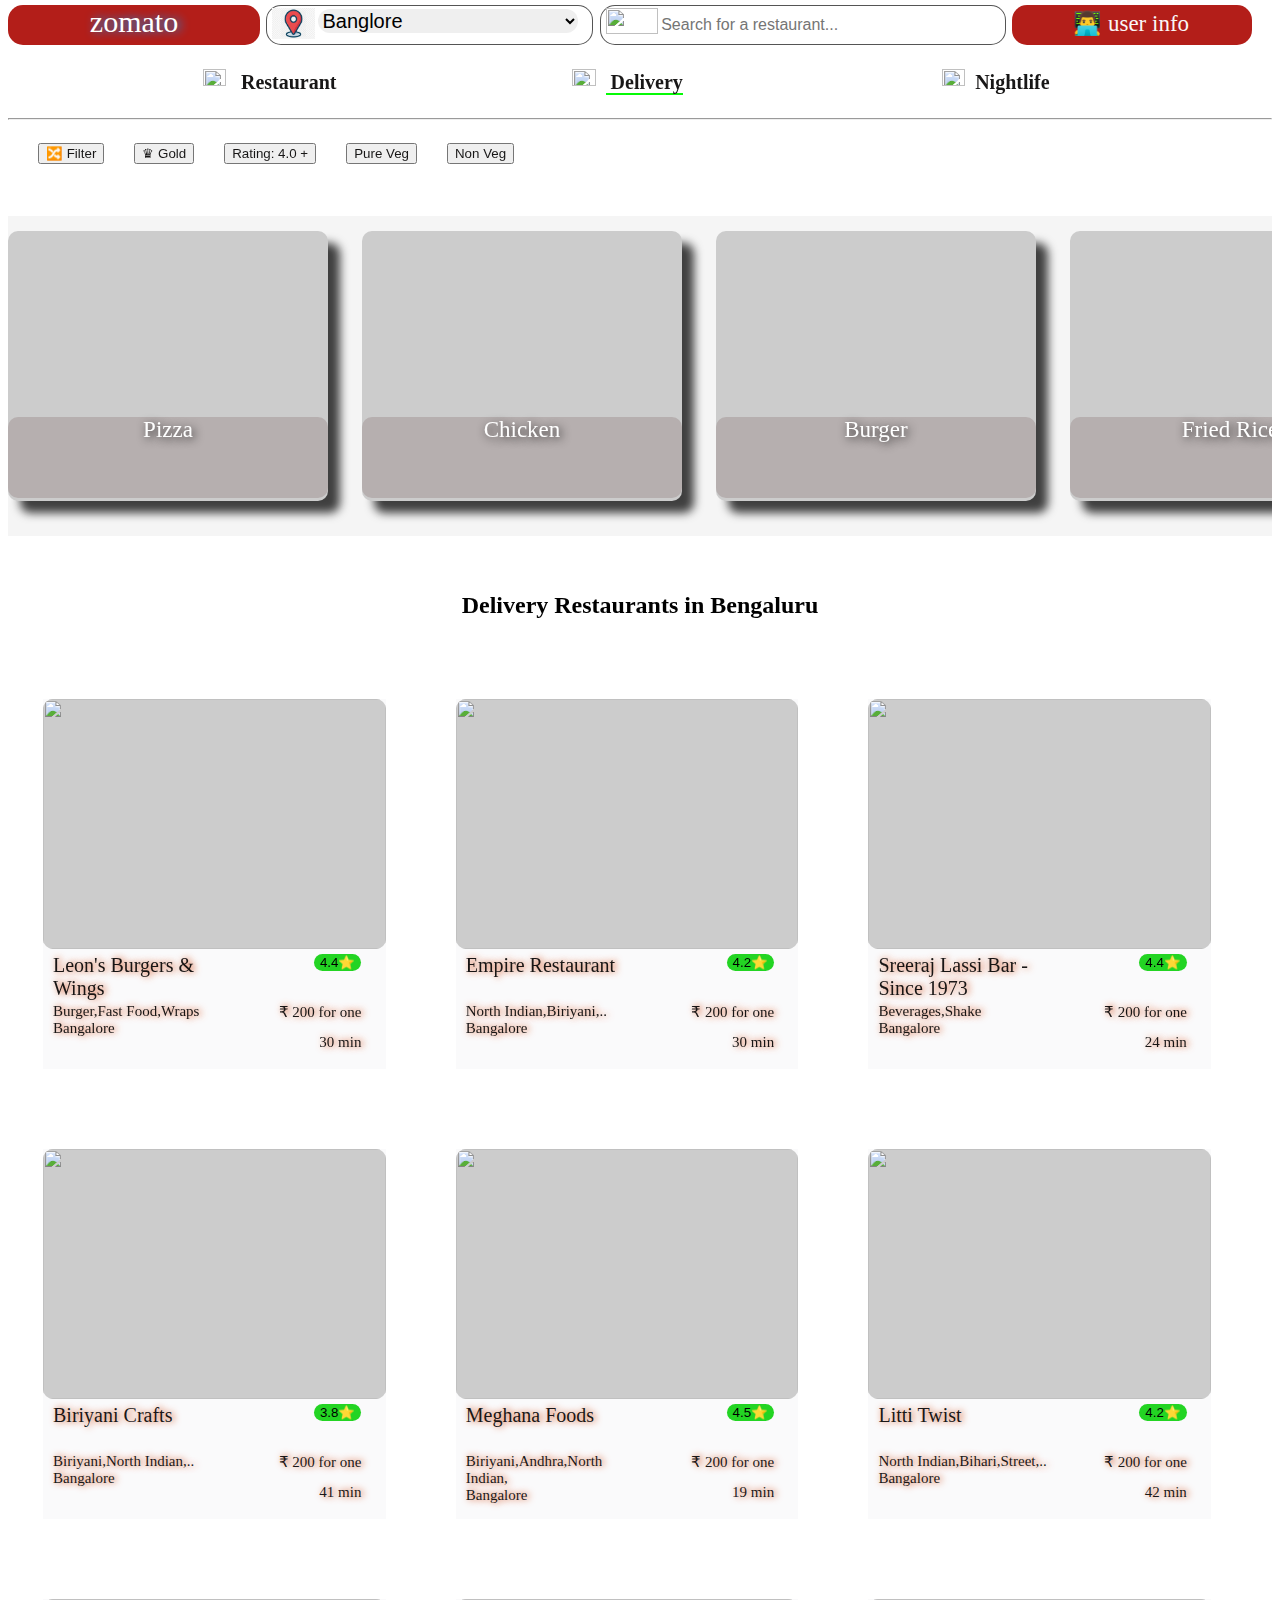
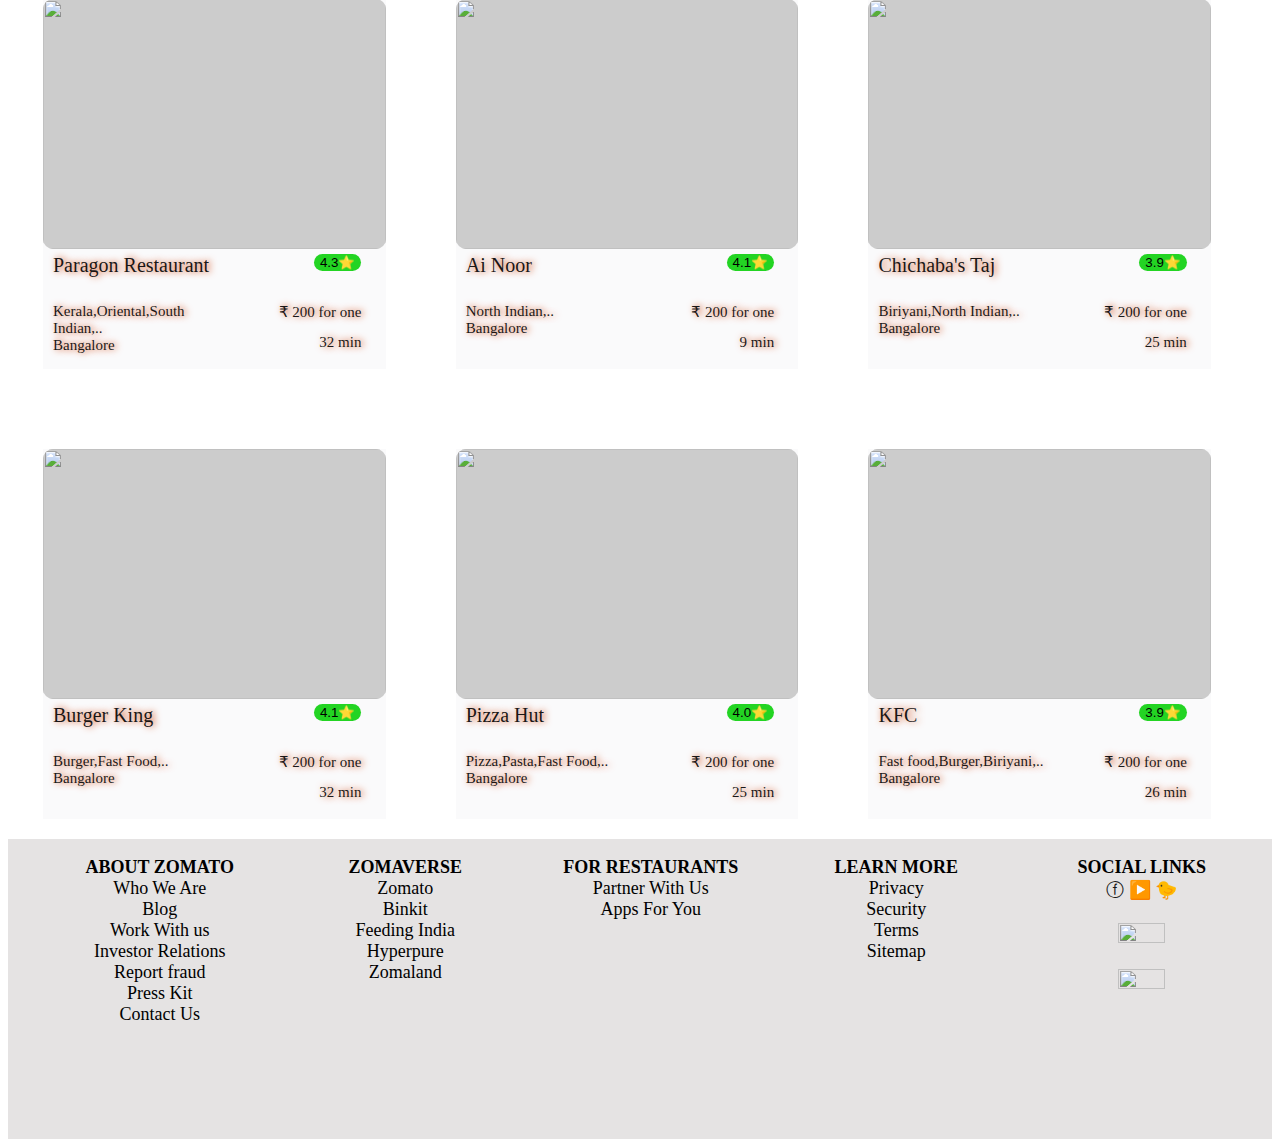
==== Delivery.html @ 095e2171 "Add files via upload" ====
<!DOCTYPE html>
<html>
    <head>
        <title>Delivery</title>
        <link rel="stylesheet" href="stylesheet.css">
        <link rel="stylesheet" href="delivery.css">
    </head>
    <body>
        <div id="main"> 
            <div id="r1">
                <div id="c1"> <span style="color:white">  zomato </span></div>
                <div id="rc1"></div>
                <div id="c2">
                   <div id="img"><img src="[data-uri]" height="85%"  width="100%" ></div> 
                   <div id="cc2"> <select id="locationSelect" class="search-bar1">
                    <option value="Banglore">Banglore</option>
                    <option value="Channai">Channai</option>
                    <option value="Hydrabad">Hydrabad</option>
                    <option value="Mumbai">Mumbai</option>
                    <option value="Pune">Pune</option>
                    <!-- Add more locations as needed -->
                  </select></div> 
                </div>
                <div id="rc1"></div>
                <div id="c3"><div id="img"   >  <img src="https://encrypted-tbn0.gstatic.com/images?q=tbn:ANd9GcTX6lsqA8ezov8O_Sq4TlEigBaAV6cZnAY38A&usqp=CAU"  height=85% width="100%" ></span><p> </div> <input type="text" id="searchInput" class="search-bar " placeholder="Search for a restaurant..."> </div>
                <div id="rc1"></div>
                <div id="c4"> 
                     <div id="userdetails"><a href="userinfo.html"> <span style="color:rgb(250, 246, 246) ;" >👨‍💻 user info</span></a > </div>
                      
                </div>
              </div>
         
            </div>
                 
          
          <div id="r2"  >
            <div class="r2space"></div> 
            <div id="Restaurant"  >  <div id="img" <span style="margin-top: 10px;"> <a  href="Restaurant.html">  <img src="https://b.zmtcdn.com/data/o2_assets/30fa0a844f3ba82073e5f78c65c18b371616149662.png" height="50%" width="100%"> </span>&ensp;</span>  </div> <div id="r2c1"> &ensp;      <b> Restaurant</b>  </a> </div> </div>
            <div id="Restaurant" > <div id="img"<span style="margin-top: 10px;">   <a  href="Delivery.html">   <img src="https://b.zmtcdn.com/data/o2_assets/246bbd71fbba420d5996452be3024d351616150055.png"  height="50%" width="100%"> </span> </div> <div id="r2c1"> &ensp;<span style="border-bottom:2px solid #06fa06;"> <b>Delivery</b></span></div> </a></div>
            <div id="Restaurant" > <div id="img"<span style="margin-top: 10px;">   <a  href="Nightlife.html">  <img src="https://b.zmtcdn.com/data/o2_assets/01040767e4943c398e38e3592bb1ba8a1616150142.png"  height="50%" width="100%"></span> </div> <div id="r2c1"> &ensp;<b>Nightlife</b></div> </a></div>
             
         
        
        </div>

    </div>

    <hr/>
    
    <div class="buttons">
        <div class="bt"> <button> <span style="height: 100%;" >  <a  href="login_page.html">  🔀 Filter</button> </a>  </span> </div>
              
        <div class="bt"   > <button> <span style="height: 100%;" >    <a  href="login_page.html">  ♛ Gold</button></a > </span> </div>
             
        <div class="bt"  ><button>  <span style="height: 100%;" >  <a  href="login_page.html"> Rating: 4.0 +</button></a> </span>  </div>
               
        <div class="bt"  ><button>  <span style="height: 100%;" >  <a  href="login_page.html">Pure Veg</button></a> </span>  </div>
             
        <div class="bt"  ><button> <span style="height: 100%;" >  <a  href="login_page.html"> Non Veg</button></a> </span>  </div>
             
         
    </div>
    <br/>


    <div class="Dcontainer"  >
        <div class="Drestaurant" id="Inspiration-img1"> 
            <div id="restoimg"></div>
            <div id="restodetails1">    Pizza </div>
        </div>
        <div class="Drestaurant" id="Inspiration-img2"> 
            <div id="restoimg"></div>
            <div id="restodetails1"> Chicken </div>
        </div>
        <div class="Drestaurant" id="Inspiration-img3"> 
            <div id="restoimg"></div>
            <div id="restodetails1"> Burger </div>
        </div>
        <div class="Drestaurant" id="Inspiration-img4"> 
            <div id="restoimg"></div>
            <div id="restodetails1"> Fried Rice </div>
        </div>
        <div class="Drestaurant" id="Inspiration-img5"> 
            <div id="restoimg"></div>
            <div id="restodetails1"> Thali </div>
        </div>
        <div class="Drestaurant" id="Inspiration-img6"> 
            <div id="restoimg"></div>
            <div id="restodetails1"> Dosa </div>
        </div>
        <div class="Drestaurant" id="Inspiration-img7"> 
            <div id="restoimg"></div>
            <div id="restodetails1"> Cake </div>
        </div>
        <div class="restaurant" id="Inspiration-img8"> 
            <div id="restoimg"></div>
            <div id="restodetails1"> North Indian </div>
        </div>
      </div>
      <br/>
      <br/>
     <h2 align="center">Delivery Restaurants in Bengaluru</h2>
      <section> <div class="resto">
        <div class= "details">
            <div class="restopohto"><img src="https://b.zmtcdn.com/data/pictures/chains/1/60551/60afc26a8d420799fc8bc7e27c968951_o2_featured_v2.jpg?output-format=webp" height="100%" width="100%"></div>
            <div id="restodetailsd">
                <div id="detail">
                   <div id="name">Leon's Burgers & Wings</div>
                   <div id="rating"><button class="imgbt" > 4.4⭐</button>  </div>
               </div>
               <div id="details2">
                   <div id="addres">Burger,Fast Food,Wraps <br/> Bangalore</div>
               <div id="price">&#8377 200 for one</div>
               <div id="status"  >30 min</div>
               </div>
            </div>
        </div> 


        <div class= "details">
            <div class="restopohto"><img src="https://b.zmtcdn.com/data/pictures/chains/1/50471/6fa39637442e85efb64a5c0db7b31b7f_o2_featured_v2.jpg?output-format=webp" height="100%" width="100%"></div>
            <div id="restodetailsd">
                <div id="detail">
                   <div id="name">Empire Restaurant</div>
                   <div id="rating"><button class="imgbt" > 4.2⭐</button> </div>
               </div>
               <div id="details2">
                   <div id="addres"> North Indian,Biriyani,.. <br/> Bangalore</div>
               <div id="price">&#8377 200 for one</div>
               <div id="status">30 min</div>
               </div>
            </div>
        </div> 

        <div class= "details">
            <div class="restopohto"><img src="https://b.zmtcdn.com/data/pictures/chains/2/53762/10fbea584a3f287b5999dabf63ceeb03_o2_featured_v2.jpg?output-format=webp" height="100%" width="100%"></div>
            <div id="restodetailsd">
                <div id="detail">
                   <div id="name">Sreeraj Lassi Bar - Since 1973</div>
                   <div id="rating"><button class="imgbt" > 4.4⭐</button> </div>
               </div>
               <div id="details2">
                   <div id="addres">Beverages,Shake  <br/> Bangalore</div>
               <div id="price">&#8377 200 for one</div>
               <div id="status"   >24 min</div>
               </div>
            </div>
        </div> 

        <div class= "details">
            <div class="restopohto"><img src="https://b.zmtcdn.com/data/pictures/5/19270265/4c96e96c2c5d72dec5341f2b7aaad055_o2_featured_v2.jpg?output-format=webp" height="100%" width="100%"></div>
            <div id="restodetailsd">
                <div id="detail">
                   <div id="name"> Biriyani Crafts</div>
                   <div id="rating"><button class="imgbt" > 3.8⭐</button>  </div>
               </div>
               <div id="details2">
                   <div id="addres"> Biriyani,North Indian,..<br/> Bangalore</div>
               <div id="price">&#8377 200 for one</div>
               <div id="status"  >41 min </div>
               </div>
            </div>
        </div> 

        <div class= "details">
            <div class="restopohto"><img src="https://b.zmtcdn.com/data/pictures/chains/1/50691/92d9b4053ef0965120828b4fa4eecc3b_o2_featured_v2.jpg?output-format=webp" height="100%" width="100%"></div>
            <div id="restodetailsd">
                <div id="detail">
                   <div id="name"> Meghana Foods</div>
                   <div id="rating"><button class="imgbt" > 4.5⭐</button>  </div>
               </div>
               <div id="details2">
                   <div id="addres"> Biriyani,Andhra,North Indian,<br/> Bangalore</div>
               <div id="price">&#8377 200 for one</div>
               <div id="status"   >19 min </div>
               </div>
            </div>
        </div> 

        <div class= "details">
            <div class="restopohto"><img src="https://b.zmtcdn.com/data/pictures/1/58871/3ae343d3dfe16819176c285b6c5ec3e9_o2_featured_v2.jpg?output-format=webp" height="100%" width="100%"></div>
            <div id="restodetailsd">
                <div id="detail">
                   <div id="name"> Litti Twist</div>
                   <div id="rating"><button class="imgbt" > 4.2⭐</button>  </div>
               </div>
               <div id="details2">
                   <div id="addres"> North Indian,Bihari,Street,..<br/> Bangalore</div>
               <div id="price">&#8377 200 for one</div>
               <div id="status" > 42 min</div>
               </div>
            </div>
        </div> 

        <div class= "details">
            <div class="restopohto"><img src="https://b.zmtcdn.com/data/pictures/chains/2/20801352/d9ca2f91b24d9bcd1058ffc849568cbf_o2_featured_v2.jpg?output-format=webp" height="100%" width="100%"></div>
            <div id="restodetailsd">
                <div id="detail">
                   <div id="name">Paragon Restaurant   </div>
                   <div id="rating"><button class="imgbt" > 4.3⭐</button>  </div>
               </div>
               <div id="details2">
                   <div id="addres"> Kerala,Oriental,South Indian,..<br/> Bangalore</div>
               <div id="price">&#8377 200 for one</div>
               <div id="status"  > 32 min</div>
               </div>
            </div>
        </div> 

        <div class= "details">
            <div class="restopohto"><img src="https://b.zmtcdn.com/data/pictures/0/54360/d899d7a0004f048709f38be688444d24_o2_featured_v2.jpg?output-format=webp" height="100%" width="100%"></div>
            <div id="restodetailsd">
                <div id="detail">
                   <div id="name">Ai Noor </div>
                   <div id="rating"><button class="imgbt" > 4.1⭐</button>  </div>
               </div>
               <div id="details2">
                   <div id="addres">North Indian,.. <br/> Bangalore</div>
               <div id="price">&#8377 200 for one</div>
               <div id="status"> 9 min </div>
               </div>
            </div>
        </div> 

        <div class= "details">
            <div class="restopohto"><img src="https://b.zmtcdn.com/data/pictures/chains/3/53813/f6c75bba15b2e4d96fe79e25918c00c9_o2_featured_v2.jpg?output-format=webp" height="100%" width="100%"></div>
            <div id="restodetailsd">
                <div id="detail">
                   <div id="name">Chichaba's Taj </div>
                   <div id="rating"><button class="imgbt" > 3.9⭐</button>  </div>
               </div>
               <div id="details2">
                   <div id="addres">Biriyani,North Indian,.. <br/> Bangalore</div>
               <div id="price">&#8377 200 for one</div>
               <div id="status">25 min</div>
               </div>
            </div>
        </div> 

        <div class= "details">
            <div class="restopohto"><img src="https://b.zmtcdn.com/data/pictures/chains/5/61555/8c49ba335683507ba6ddee2dc84966e8_o2_featured_v2.jpg" height="100%" width="100%"></div>
            <div id="restodetailsd">
                <div id="detail">
                   <div id="name"> Burger King</div>
                   <div id="rating"><button class="imgbt" > 4.1⭐</button>  </div>
               </div>
               <div id="details2">
                   <div id="addres">Burger,Fast Food,.. <br/> Bangalore</div>
               <div id="price">&#8377 200 for one</div>
               <div id="status" >32 min </div>
               </div>
            </div>
        </div> 

        <div class= "details">
            <div class="restopohto"><img src="https://b.zmtcdn.com/data/pictures/chains/8/51418/e81f66522df2f3dbc3c9d0aa3ce0756d_o2_featured_v2.jpg" height="100%" width="100%"></div>
            <div id="restodetailsd">
                <div id="detail">
                   <div id="name"> Pizza Hut</div>
                   <div id="rating"><button class="imgbt" > 4.0⭐</button>  </div>
               </div>
               <div id="details2">
                   <div id="addres"> Pizza,Pasta,Fast Food,..<br/> Bangalore</div>
               <div id="price">&#8377 200 for one </div>
               <div id="status">  25 min</div>
               </div>
            </div>
        </div> 

        <div class= "details">
            <div class="restopohto"><img src="https://b.zmtcdn.com/data/pictures/chains/4/50574/9eca40de5c4c2a3a19bf039881979272_o2_featured_v2.jpg" height="100%" width="100%"></div>
            <div id="restodetailsd">
                <div id="detail">
                   <div id="name"> KFC</div>
                   <div id="rating"><button class="imgbt" >  3.9⭐</button>  </div>
               </div>
               <div id="details2">
                   <div id="addres"> Fast food,Burger,Biriyani,..<br/> Bangalore</div>
               <div id="price">&#8377 200 for  one</div>
               <div id="status"> 26 min </div>
               </div>
            </div>
        </div> 

    
    
      </div>
     </section>

     <footer  >
        <div class="footer" > 
         
            <div id="r5col">
                 
                
                <ul type ="none">
                    <li><b>ABOUT  ZOMATO</b></li>
                    <li>Who We Are </li>
                    <li>Blog </li>
                    <li>Work With us</li>
                    <li>Investor Relations</li>
                    <li>Report fraud </li>
                    <li>Press Kit </li>
                    <li>Contact Us</li>
                    
                </ul>
    
            </div>
            <div id="r5col">
                 
                <ul type="none">
                    <li><b>ZOMAVERSE</b></li>
                    <li>Zomato </li>
                    <li>Binkit </li>
                    <li>Feeding India </li>
                    <li>Hyperpure </li>
                    <li>Zomaland </li>
                </ul>
            </div>
            <div id="r5col">
                
                <ul type="none">
                    <li><b >FOR  RESTAURANTS</b> </li>
                    <li>Partner With Us</li>
                    <li>Apps For You</li>
                     
                </ul>
            </div>
            <div id="r5col">
                 
                <ul type="none">
                    <li><b>LEARN MORE</b> </li>
                    <li>Privacy</li>
                    <li>Security</li>
                    <li>Terms</li>
                    <li>Sitemap</li>
                </ul> 
            </div>
            <div id="r5col">
                 <ul type="none">
                    <li><b>SOCIAL  LINKS</b></li>
                    <li> <a href="https://www.facebook.com/zomato">ⓕ</a> <a href="https://www.youtube.com/zomato">▶️</a>    <a href="https://twitter.com/zomato">🐤</a></li>
                    <li> &ensp; </li>
                    <li><a href="https://www.zomato.com/mobile"><img src="https://b.zmtcdn.com/data/webuikit/23e930757c3df49840c482a8638bf5c31556001144.png" height="20%" width="50%"></a> </li>
                    <li> &ensp;</li>
                    <li><a href="https://www.zomato.com/mobile"><img src="https://b.zmtcdn.com/data/webuikit/9f0c85a5e33adb783fa0aef667075f9e1556003622.png" height="20%" width="50%" ></a></li>
                 </ul>
                 
            </div>
            
     
            
          </div> 
    </div>
     </footer>
   </body>
</html>
---- stylesheet.css ----
#main{
                position: fixed;
                top:0px;
               padding-top: 5px;
            height:50px;
            width:1264px;
            background: white;
        }
        #r1{
            height: 40px;
            width: 100%; 
            float: left;
        }
        #c1{
            height:40px;
            width: 252px;
             
            float: left;
            background: #b31e19;
            text-align: center;
            font-size: 30px; 
            border-radius:15px;
            text-shadow:3px 0px 10px #0493f3;  
        }
        #rc1{
            height: 100%;
            width: 6.34px;
            float: left;
             
        }
        #c2{
            height: 38px;
            width:325px;
            background: white;
            float: left;
            text-align:center;
            float: left;
            border: 1px solid #050505ad;
            border-radius:15px;
        }
        #img{
            height: 95%;
            width:13%;
            float: left;
            margin-top:2px;
            margin-left: 5px;
        }
        .search-bar1{
    width: 80%;
    height:90%; 
    margin-right: 10px;
    border-radius: 19px; 
    border:0px transparent; 
     margin-top: 3px;
    font-size:20px;
        }
        #c3{
            height: 38px;
            width:404px;
            float: left;
            border: 1px solid #050505ad;
            border-radius: 15px;
            background-color: white;
        }
        
        .search-bar {
    width: 80%;
    height: 90%; 
    margin-right: 10px; 
    border-radius: 19px;
    border: 1px solid #cccccc00;
    font-size: 16px; /* Increase font size */
  }
        #c4{
            height:40px;
            width:  240px;
            float: left;
            background: #b31e19;
            text-align: center;
            font-size:23px;
            border-radius:15px; 
            
        }
        #login{
            height: 87%; 
            width:49.1% ;
            float: left;
            padding-top: 5px;
            border-right: 2px solid black;
            color: white; 
        } 
        #signup{
            height:90%; 
            width:49.2% ;
            float: left; 
           margin-top:5px;
            
           
        }

        #userdetails{

            height: 87%; 
            width:99.3% ;
            float: left;
            padding-top: 5px;
            color: white; 

        }
        
        


       .buttons{
         height:70px ;
         width: 100%;
         
       }
       .bt{
        margin-left: 30px;
        margin-top:15px;
        height: 60%;
        width:auto;
        float: left;
        cursor: pointer;
        text-align: center;
        font-size: 16px;
        margin-bottom:15px;
        
        }
        .bt:hover{
            transform: scale(1.1);
             
        }        

        #r2{
            
            width: 1264px;
            height:110px;
            float: left;
            
        }
        .r2space{
            height:40px;
            width: 100%;
            float:left;

        }
        a{
            text-decoration: none;
            color: #181717;
        }
        
        #Restaurant{
            height: 70px;
            margin-top: 10px; 
            width:180px ;
            padding-left: 15%;
            float:left ;
            font-size: 20px;
        }
        
        #r2c1{
            height: 50%;
            font-size: 20px;
            float:left ;
           margin-top: 13px;
        }


















        .container {
            height: 320px;
            
    width: 1264px;
     
    overflow-x: auto;
    white-space: nowrap;
    
    background-color: #f5f5f5;
  }
  .restaurant {
    display: inline-block;
    width:320px;
    height:80%;
    box-shadow: 12px 12px 10px rgba(0, 0, 0, 0.747); 
    background-color: #ccc;
    margin-right: 30px;
    margin-top: 15px;
    border-radius: 10px;
    overflow: hidden;
    cursor: pointer;
     
  }
  .restaurant:hover
  {
    transform: scale(1.1);
  }





  #imgresto1{
    background-image: url(https://b.zmtcdn.com/data/collections/7771cf3a18e1da2916794d3998260c69_1709811176.png);
    background-size: cover;
  }
  #imgresto2{
    background-image: url(https://b.zmtcdn.com/data/collections/f544cc2f37e23d34ceab7dfeed45fd16_1710396552.png);
    background-size:cover ;
  }
  #imgresto3{
    background-image: url(https://b.zmtcdn.com/data/collections/fdcf90c9aadc2e4eed25bc5486653989_1709187376.png);
    background-size:cover ;
  }
  #imgresto4{
    background-image: url(https://b.zmtcdn.com/data/collections/1322e8a1ff6ae914cd70bc8ec849d20d_1709811421.png);
    background-size:cover ;
  }
  #imgresto5{
    background-image: url(https://b.zmtcdn.com/data/collections/2b9361aa328a43b08986f77bbec280bd_1709810493.png);
    background-size: cover;
  }
  #imgresto6{
    background-image: url(https://b.zmtcdn.com/data/collections/fbd237478a5d3b6ea08de83c30230cdd_1709815433.png);
    background-size:cover ;
  }
  #imgresto7{
    background-image: url(https://b.zmtcdn.com/data/collections/ce8f94a179d859d01f94c441d67ef5ad_1706256879.png);
    background-size:cover ;
  }
  #imgresto8{
    background-image: url(https://b.zmtcdn.com/data/collections/f123375fee94c32136696c2af1e25a28_1709812029.png);
    background-size:cover ;
  }





  #restodetails1{
    height:30%;
    color: white;
    font-size:23px;
    text-shadow: 2px 2px 10px #181717; 
     text-align: center; 
     
    border-radius: 10px;
    background-color: rgba(136, 115, 115, 0.322);
}
 



  
  #restoimg{
    height: 69%;
  }




#restodetails{
    height:30%;
    color: white;
    font-size:16px;
    text-shadow: 2px 2px 10px #181717; 
      
     
    border-radius: 10px;
    background-color: rgba(136, 115, 115, 0.322);
}
 


#detail{
    margin-top:5px ;
    height: 45%;
    width: 100%;
    float: inline-start; 
     
}
#name{
    width: 55%;
    height: 100%;
    margin-left: 10px;
    float: left;
    font-size: 20px;
    text-align: left;
} 
#rating{
    width:35%;
    height: 100%;
    text-align: right; 
    margin-right: 10px; 
    float: left;
}
#details2{
    height: 55%;
    width: 100%;
    
    float: inline-start; 
    
}

#addres{
    width: 50%;
    height: 100%;
    margin-left:10px;
    float: left;
    text-align: left;
} 
#price{
    width: 40%;
    height: 50%;
    text-align: right; 
    float: left;
    margin-right: 10px;
}
#status{
    width: 40%;
    height:50%;
    text-align: right;
    float: left;
    margin-right: 10px;
}

#status1{
    width: 40%;
    height:50%;
    text-align: right;
    float: left;
    margin-right: 10px;
    
    background-color: rgba(39, 35, 35, 0.363);
}
 
.imgbt{
    background-color: rgb(35, 212, 35);
    border-radius:  10px;
    border:0px black;
    
}




.off{
    
    height: 250px;
    width: 100%;
    background-image: url(https://b.zmtcdn.com/data/o2_assets/da94405b04f6ae6bf64a4e2a01b1b5c11686563732.png);
    background-size: cover;
    border-radius: 10px;

}




        .r4{
            
            height:1300px;
            width:1264px;
            background-color: rgb(245, 242, 241);
             
            
        }
        #h1{
            font-size:25px;
            color: black;
            margin-left: 20px;
            background-color: #ffffff3a; 
        }
        
        #h1:hover{
            color:orangered;
        }

        .r4c1{
            
    width:30%;
    height: 300px;
    float: left; 
    background-color: #ccc;
    margin-left: 35px; 
    
    border-radius: 10px;
    box-shadow:15px 15px 8px #0f0f0fd2; 
    cursor: pointer;
     margin-top:40px;
  }
  .r4c1:hover {
    transform: scale(1.1);
  }



  


         
        #r4img1{
            background-image: url(https://b.zmtcdn.com/data/pictures/9/18843699/fb66205bef846cabc8e0fcfdfabfaac5_featured_v2.jpg?output-format=webp);
            background-size:cover ;   

        }
        #r4img2{
            background-image: url(https://b.zmtcdn.com/data/pictures/9/20385689/164eaec271985f8c5639255084b1a5f2_featured_v2.jpg?output-format=webp);
            background-size:cover ;
        }
        #r4img3{
            background-image: url(https://b.zmtcdn.com/data/pictures/4/20790444/8f8f42f073040a4a247ce86447cf0746_featured_v2.jpg?output-format=webp);
            background-size:cover ;
        }
        #r4img4{
            background-image: url(https://b.zmtcdn.com/data/pictures/6/18871246/142b31a34d69a83db79fc0a7f9a90a56_featured_v2.jpg?output-format=webp);
            background-size:cover ;
        }
        #r4img5{
            background-image: url(https://b.zmtcdn.com/data/pictures/0/20540040/04ac68e98bd062fbaf9b66af8d233094_featured_v2.jpg?output-format=webp);
            background-size:cover ;
        }
        #r4img6{
            background-image: url(https://b.zmtcdn.com/data/pictures/9/20494049/82bd8edf1b05adf0cb92dedc7766e8cc_featured_v2.jpg?output-format=webp);
            background-size:cover ;
        }
        #r4img7{
            background-image: url(https://b.zmtcdn.com/data/pictures/chains/3/20210803/e16f5cc037dd4a5e6a5b7feaa1bd53cd_featured_v2.jpg);
            background-size:cover ;
        }       
        #r4img8{
            background-image: url(https://b.zmtcdn.com/data/pictures/0/20669940/63f06decab6708ced4e4476b62e4b2e7_featured_v2.jpg);
            background-size:cover ;
        }
        #r4img9{
            background-image: url(https://b.zmtcdn.com/data/pictures/8/21027258/0c13b08ff699529883167f4de07a7ea2_featured_v2.jpg);
            background-size:cover ;
        }

    .footer{
        height:300px;
        width: 100%;
        background: #b1acac56; 
    }   
    

    .r5r1{
        width:100%;
    height: 100px ;
    float: left; 
    
     
    }
    
    .zomato{
        height:100px;
        width:61.8%;
        
        float: left;
        
        font-size:80px;
         color: #181717;
         margin-left:51px;
          
    }
    #zomatobt{
         height: 70px;
         width: 17%;
         float: left;
         
         margin-top:17px;
          
    }
    .country {
        height: 35px;
         width:50%;
         float: inline-end;
         margin-top: 10px;
         margin-right: 30PX; 
         font-size: 20px;
         text-align: center;
         border-radius: 80px;
         
    }
    .language{
        height:35px;
         width: 70% ;
         float: left;
         margin-top: 10px;
         text-align: center;
         font-size: 20px;
         border-radius: 100px;
    }
    .language:hover{
        transform: scale(1.1);
    }

    .country:hover{
        transform: scale(1.1);
    }


   


    footer{
        width:100%;
    height:200px ;
    float: left; 
     
     
    }
    #r5col{
        height:200px;
        width: 18%;
        float:inline-start;
        text-align: center;
       margin-left:18px;
      font-style: normal;
      font-size:18px;
    }
    #r5col2{
        height: 100%;
        width: 1%;
        float:inline-start;
      
    }
    
    .nested{
        background: #ee6e06ef;
        color: #181717;
    }



    .userinfo{
        border: 0px solid white ;
    }
---- delivery.css ----
.Dcontainer {
    height: 320px;
    
width: 1264px;

overflow-x: auto;
white-space: nowrap;

background-color: #f5f5f5;
}
.Drestaurant {
display: inline-block;
width:320px;
height:270px;
box-shadow: 12px 12px 10px rgba(0, 0, 0, 0.747); 
background-color: #ccc;
margin-right: 30px;
margin-top: 15px;
border-radius: 10px;
overflow: hidden;
cursor: pointer;
transition: transform 0.3s ease;
}
#Inspiration-img1{
     
    background-image: url(https://b.zmtcdn.com/data/o2_assets/d0bd7c9405ac87f6aa65e31fe55800941632716575.png);
    background-size: fixed;  
                
    
}

#Inspiration-img2 {
     
    background-image: url(https://b.zmtcdn.com/data/dish_images/197987b7ebcd1ee08f8c25ea4e77e20f1634731334.png );
    background-size: cover;
    
}

#Inspiration-img3 {
     
    background-image: url(https://b.zmtcdn.com/data/dish_images/ccb7dc2ba2b054419f805da7f05704471634886169.png );
    background-size: cover;
    
}
#Inspiration-img4 {
     
    background-image: url(https://b.zmtcdn.com/data/o2_assets/e444ade83eb22360b6ca79e6e777955f1632716661.png );
    background-size: cover;
    
}
#Inspiration-img5 {
     
    background-image: url(https://b.zmtcdn.com/data/o2_assets/52eb9796bb9bcf0eba64c643349e97211634401116.png );
    background-size: fixed;
    
}
#Inspiration-img6 {
     
    background-image: url(https://b.zmtcdn.com/data/o2_assets/8dc39742916ddc369ebeb91928391b931632716660.png );
    background-size: cover;
    
}
#Inspiration-img7 {
     
    background-image: url(https://b.zmtcdn.com/data/dish_images/d5ab931c8c239271de45e1c159af94311634805744.png );
    background-size: cover;
    
}
#Inspiration-img8 {
     
    background-image: url(https://b.zmtcdn.com/data/o2_assets/019409fe8f838312214d9211be010ef31678798444.jpeg );
    background-size: cover;
    
}






.resto{
    height: auto;
    width: 1260px;
}

.details{
    height:370px;
    width: 27.2%;
    float: left;
    margin-top:60px;
    margin-bottom: 20px;
    margin-left: 35px;
    margin-right:35px;
    background-color: rgba(248, 248, 250, 0.774);
}
.restopohto{
    
    height: 250px;
    overflow: hidden;
    background-color: #ccc;
    border-radius: 10px;
}    
.restoname{
    height:120px ;
    width: 100%;
}



#restodetailsd{
    height:110px;
    color: rgba(12, 11, 11, 0.945);
    font-size: 15px;
    text-shadow: 2px 0px 7px #cf420b; 
      
     
    border-radius: 10px;
    background-color: rgba(136, 115, 115, 0);
}
 
.details:hover{
    border-radius: 10px;
    background: #6159594d;
    transform: scale(1.1);
    box-shadow:4px 4px 5px #1817179a;
    
}
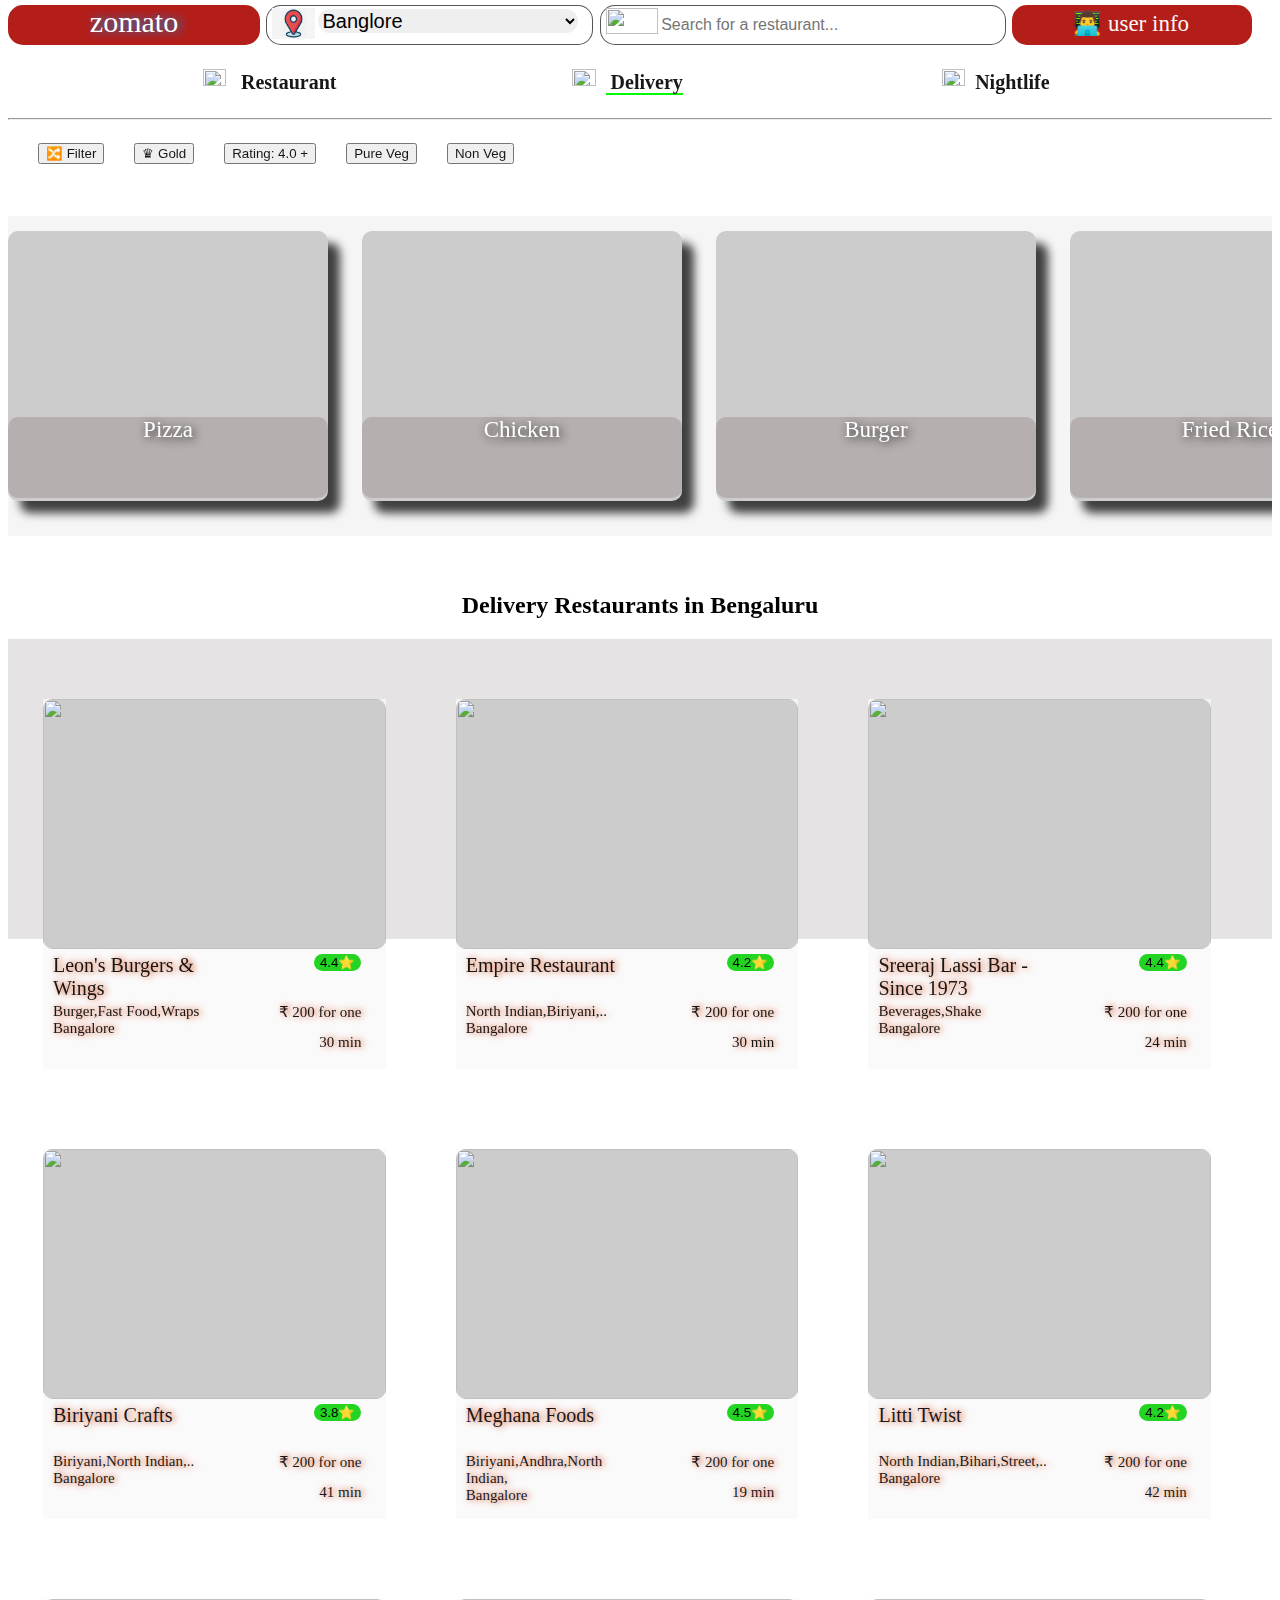
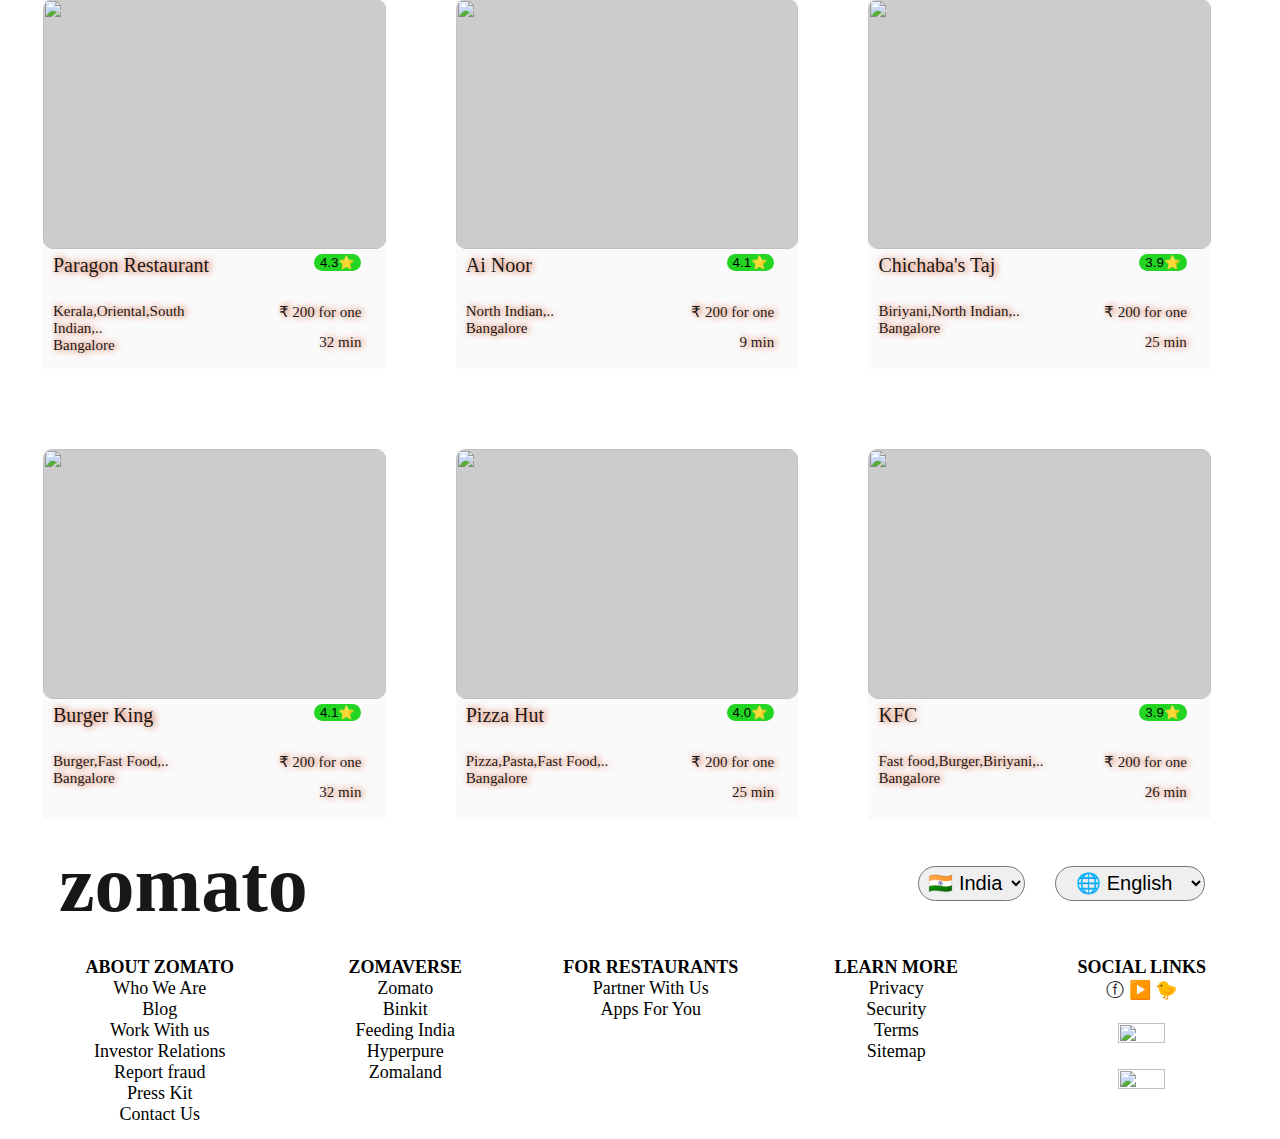
==== commit ece88442: "Update Delivery.html" ====
--- a/Delivery.html
+++ b/Delivery.html
@@ -287,71 +287,105 @@
       </div>
      </section>
 
-     <footer  >
-        <div class="footer" > 
-         
-            <div id="r5col">
+   <div class="r5"> 
+        <div class="r5r1">
+         <div class="zomato"><b>zomato</b> </div>
+         <div id="zomatobt"> 
+            <select class="country">
+             <optgroup>
+                 <option value="india">🇮🇳 India</option>
+                 <option value="japan">🇯🇵 Japan</option>
+             </optgroup>
+             </select>
+               
+           </div>
+
+       
+         
+
+            
+         <div id="zomatobt"> 
+            <select class="language">
+             <optgroup>
+                <option value="English">🌐 English </option>
+                <option value="kannada">ಕನ್ನಡ </option>
+                <option value="hindi"> हिंदी</option>
+                <option value="telagu"> తెలుగు</option>
+                <option value="marati"> मराठी</option>
+                <option value="tamil"> தமிழ்</option>
+                <option value="malayalam">മലയാളം </option>
+             </optgroup>
+           
+            </select>
+            </div>
+
+
+              
+          </div>
+         
+     <div class="footer">
+         
+        <div id="r5col">
+             
+            
+            <ul type ="none">
+                <li><b>ABOUT  ZOMATO</b></li>
+                <li>Who We Are </li>
+                <li>Blog </li>
+                <li>Work With us</li>
+                <li>Investor Relations</li>
+                <li>Report fraud </li>
+                <li>Press Kit </li>
+                <li>Contact Us</li>
+                
+            </ul>
+
+        </div>
+        <div id="r5col">
+             
+            <ul type="none">
+                <li><b>ZOMAVERSE</b></li>
+                <li>Zomato </li>
+                <li>Binkit </li>
+                <li>Feeding India </li>
+                <li>Hyperpure </li>
+                <li>Zomaland </li>
+            </ul>
+        </div>
+        <div id="r5col">
+            
+            <ul type="none">
+                <li><b >FOR  RESTAURANTS</b> </li>
+                <li>Partner With Us</li>
+                <li>Apps For You</li>
                  
-                
-                <ul type ="none">
-                    <li><b>ABOUT  ZOMATO</b></li>
-                    <li>Who We Are </li>
-                    <li>Blog </li>
-                    <li>Work With us</li>
-                    <li>Investor Relations</li>
-                    <li>Report fraud </li>
-                    <li>Press Kit </li>
-                    <li>Contact Us</li>
-                    
-                </ul>
-    
-            </div>
-            <div id="r5col">
-                 
-                <ul type="none">
-                    <li><b>ZOMAVERSE</b></li>
-                    <li>Zomato </li>
-                    <li>Binkit </li>
-                    <li>Feeding India </li>
-                    <li>Hyperpure </li>
-                    <li>Zomaland </li>
-                </ul>
-            </div>
-            <div id="r5col">
-                
-                <ul type="none">
-                    <li><b >FOR  RESTAURANTS</b> </li>
-                    <li>Partner With Us</li>
-                    <li>Apps For You</li>
-                     
-                </ul>
-            </div>
-            <div id="r5col">
-                 
-                <ul type="none">
-                    <li><b>LEARN MORE</b> </li>
-                    <li>Privacy</li>
-                    <li>Security</li>
-                    <li>Terms</li>
-                    <li>Sitemap</li>
-                </ul> 
-            </div>
-            <div id="r5col">
-                 <ul type="none">
-                    <li><b>SOCIAL  LINKS</b></li>
-                    <li> <a href="https://www.facebook.com/zomato">ⓕ</a> <a href="https://www.youtube.com/zomato">▶️</a>    <a href="https://twitter.com/zomato">🐤</a></li>
-                    <li> &ensp; </li>
-                    <li><a href="https://www.zomato.com/mobile"><img src="https://b.zmtcdn.com/data/webuikit/23e930757c3df49840c482a8638bf5c31556001144.png" height="20%" width="50%"></a> </li>
-                    <li> &ensp;</li>
-                    <li><a href="https://www.zomato.com/mobile"><img src="https://b.zmtcdn.com/data/webuikit/9f0c85a5e33adb783fa0aef667075f9e1556003622.png" height="20%" width="50%" ></a></li>
-                 </ul>
-                 
-            </div>
-            
-     
-            
-          </div> 
-    </div>
-     </footer>
-   </body>
-</html>   +            </ul>
+        </div>
+        <div id="r5col">
+             
+            <ul type="none">
+                <li><b>LEARN MORE</b> </li>
+                <li>Privacy</li>
+                <li>Security</li>
+                <li>Terms</li>
+                <li>Sitemap</li>
+            </ul> 
+        </div>
+        <div id="r5col">
+             <ul type="none">
+                <li><b>SOCIAL  LINKS</b></li>
+                <li> <a href="https://www.facebook.com/zomato">ⓕ</a> <a href="https://www.youtube.com/zomato">▶️</a>    <a href="https://twitter.com/zomato">🐤</a></li>
+                <li> &ensp; </li>
+                <li><a href="https://www.zomato.com/mobile"><img src="https://b.zmtcdn.com/data/webuikit/23e930757c3df49840c482a8638bf5c31556001144.png" height="20%" width="50%"></a> </li>
+                <li> &ensp;</li>
+                <li><a href="https://www.zomato.com/mobile"><img src="https://b.zmtcdn.com/data/webuikit/9f0c85a5e33adb783fa0aef667075f9e1556003622.png" height="20%" width="50%" ></a></li>
+             </ul>
+             
+        </div>
+        
+ 
+        
+      </div>
+</div>
+</body>
+</html> 
--- a/stylesheet.css
+++ b/stylesheet.css
@@ -455,7 +455,7 @@
 
     .footer{
         height:300px;
-        width: 100%;
+        width:1264px;
         background: #b1acac56; 
     }   
     
@@ -520,8 +520,8 @@
 
 
     footer{
-        width:100%;
-    height:200px ;
+        width:1264px;
+    height:300px ;
     float: left; 
      
      
@@ -553,4 +553,4 @@
         border: 0px solid white ;
     }
        
-        +        
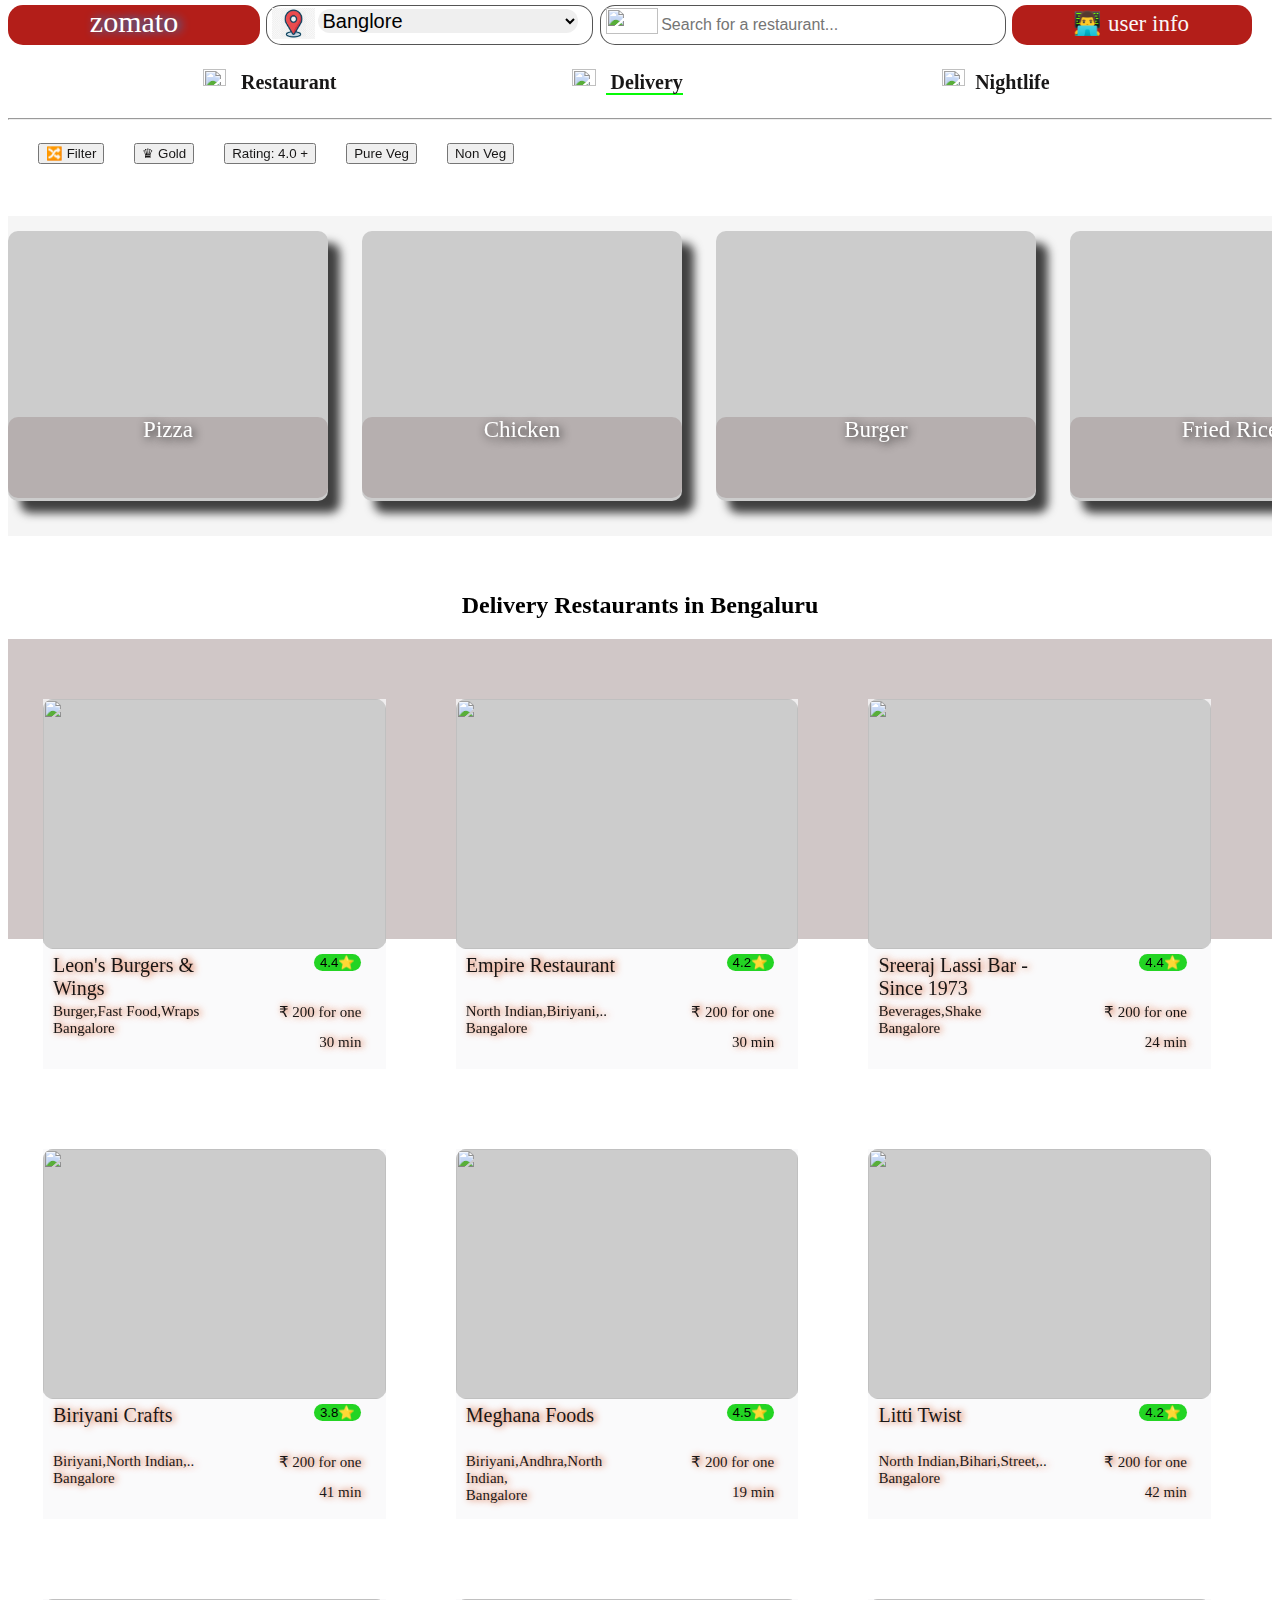
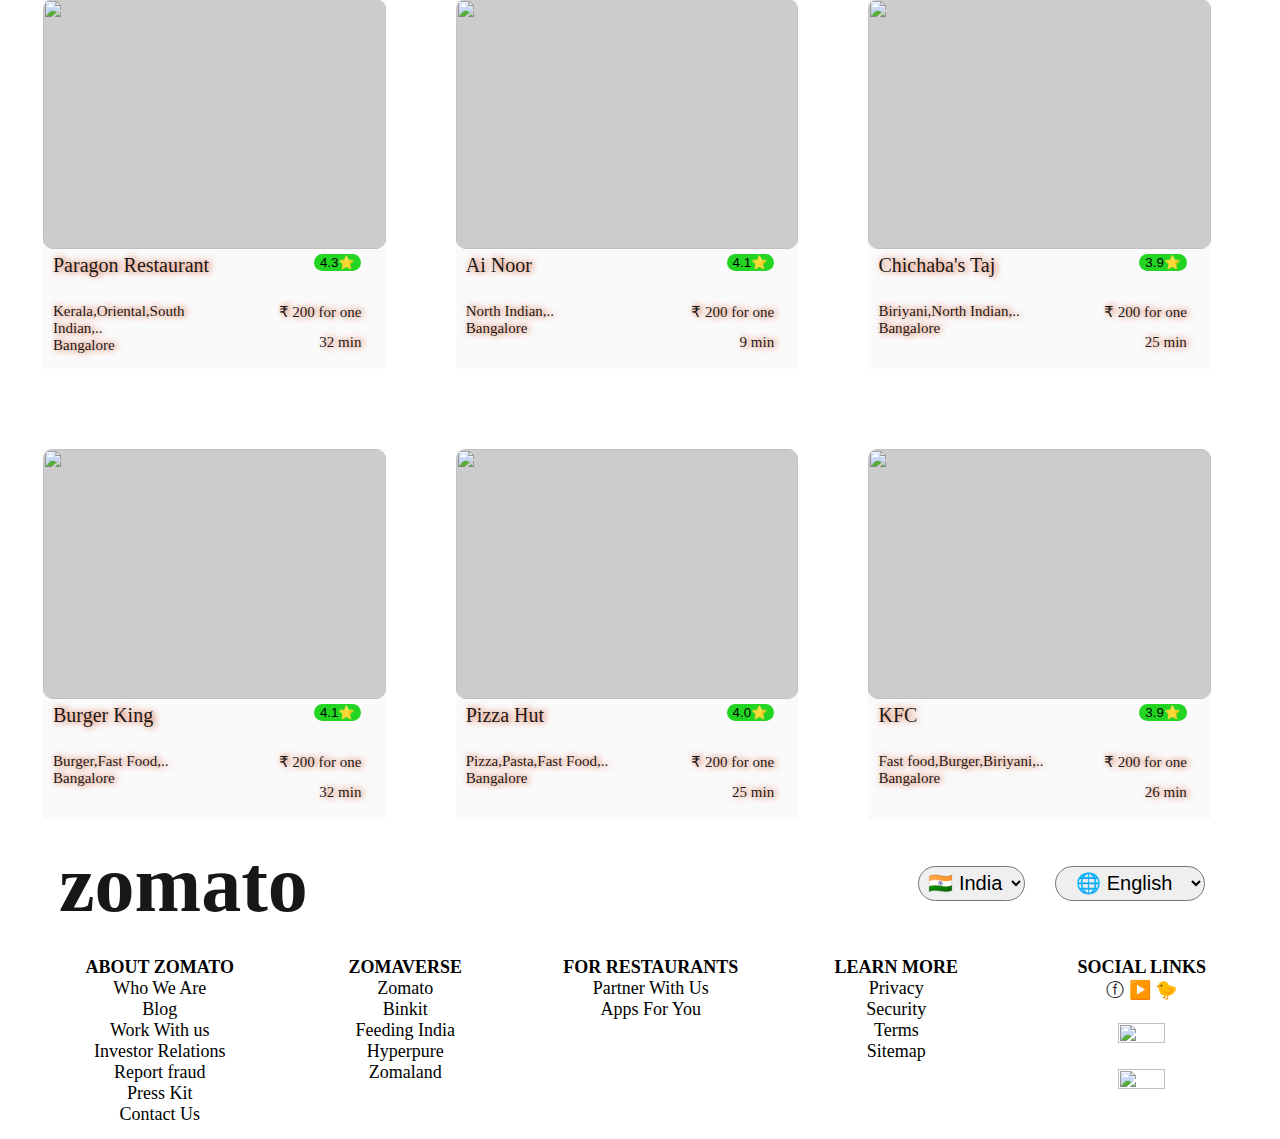
==== commit e9e4e35f: "Update Delivery.html" ====
--- a/Delivery.html
+++ b/Delivery.html
@@ -287,6 +287,8 @@
       </div>
      </section>
 
+    </div>    
+
    <div class="r5"> 
         <div class="r5r1">
          <div class="zomato"><b>zomato</b> </div>
--- a/stylesheet.css
+++ b/stylesheet.css
@@ -456,7 +456,7 @@
     .footer{
         height:300px;
         width:1264px;
-        background: #b1acac56; 
+        background: rgba(199, 189, 189, 0.849);
     }   
     
 
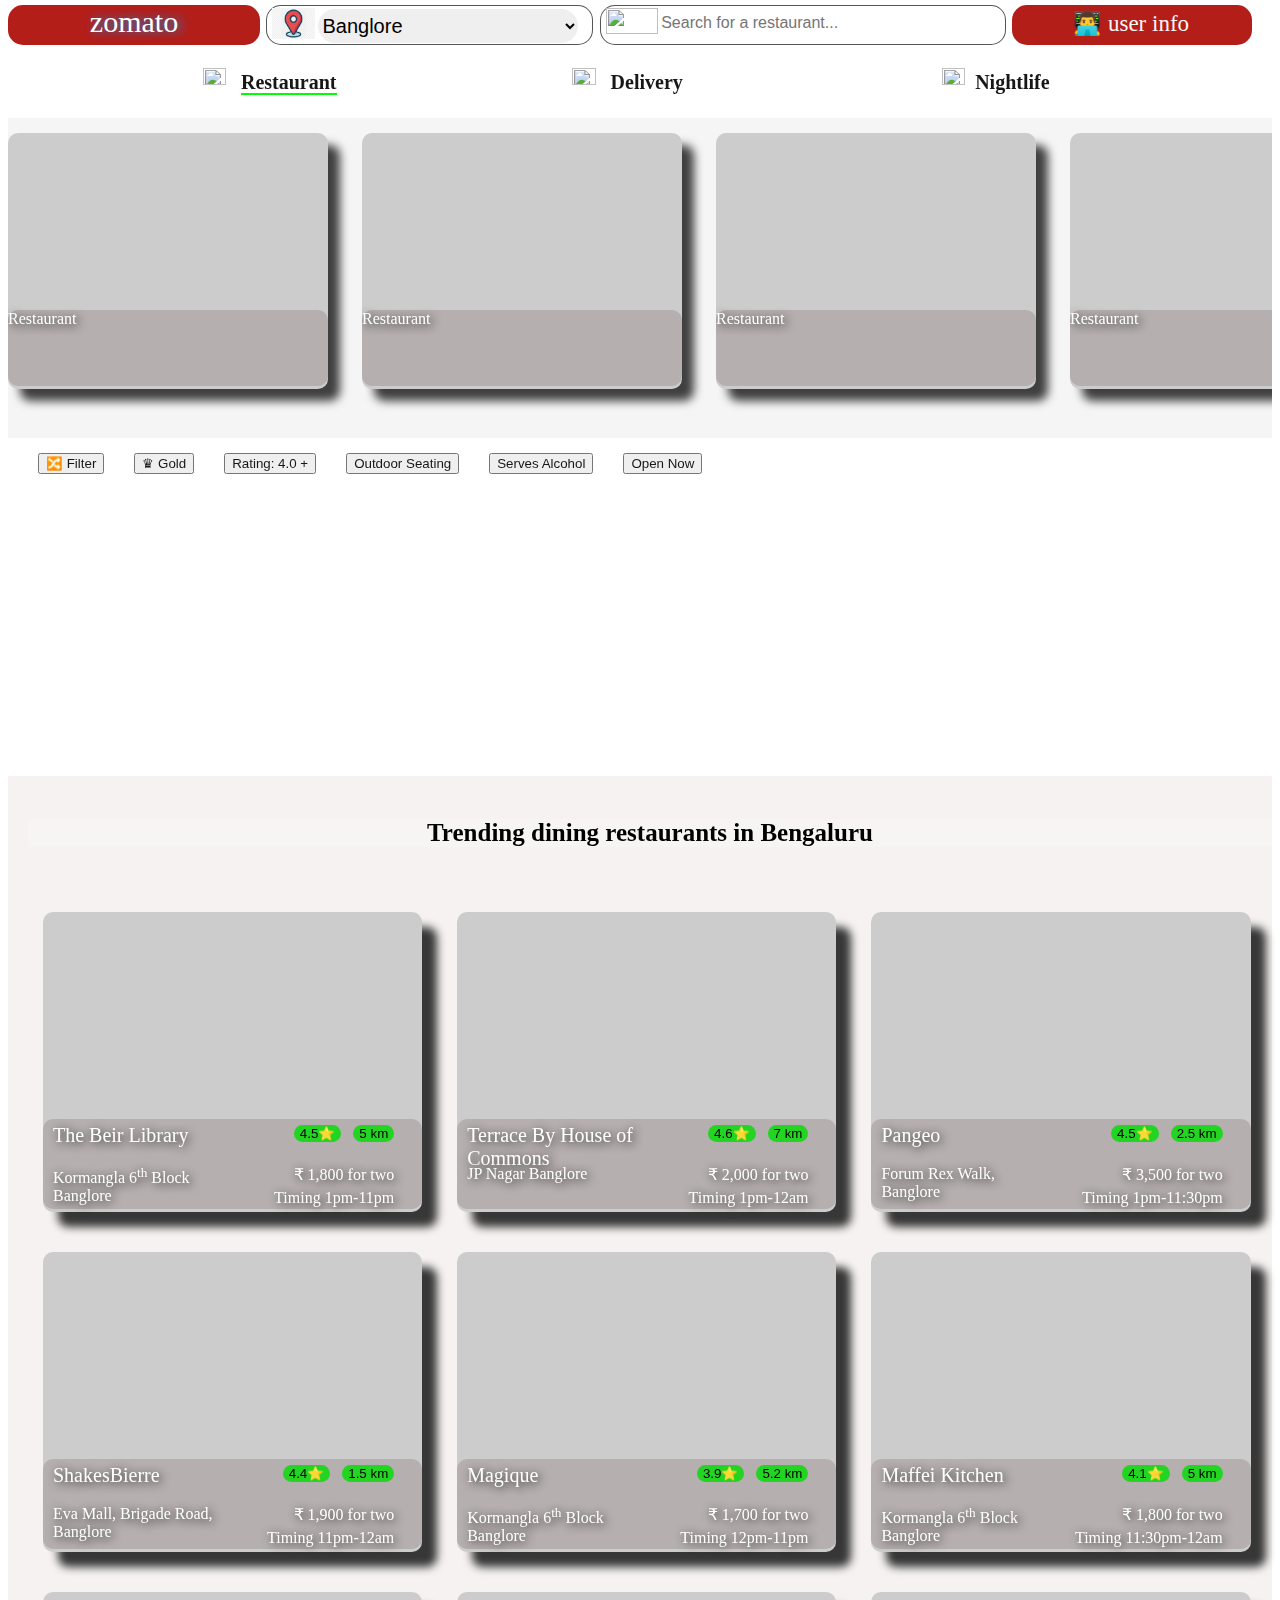
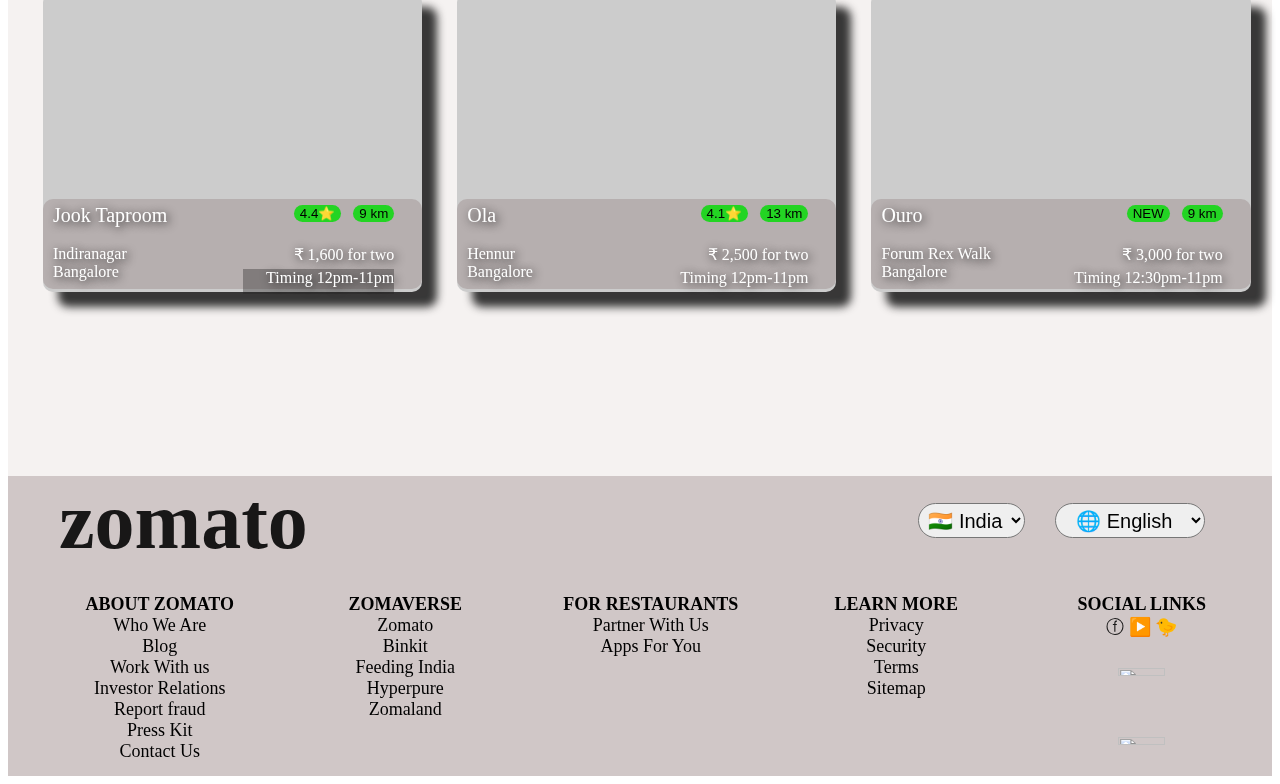
==== commit 1021ef31: "Update Delivery.html" ====
--- a/Delivery.html
+++ b/Delivery.html
@@ -1,294 +1,251 @@
-<!DOCTYPE html>
 <html>
     <head>
-        <title>Delivery</title>
+        <title>zomato</title>
         <link rel="stylesheet" href="stylesheet.css">
-        <link rel="stylesheet" href="delivery.css">
+             
+        
     </head>
-    <body>
-        <div id="main"> 
-            <div id="r1">
-                <div id="c1"> <span style="color:white">  zomato </span></div>
-                <div id="rc1"></div>
-                <div id="c2">
-                   <div id="img"><img src="[data-uri]" height="85%"  width="100%" ></div> 
-                   <div id="cc2"> <select id="locationSelect" class="search-bar1">
-                    <option value="Banglore">Banglore</option>
-                    <option value="Channai">Channai</option>
-                    <option value="Hydrabad">Hydrabad</option>
-                    <option value="Mumbai">Mumbai</option>
-                    <option value="Pune">Pune</option>
-                    <!-- Add more locations as needed -->
-                  </select></div> 
-                </div>
-                <div id="rc1"></div>
-                <div id="c3"><div id="img"   >  <img src="https://encrypted-tbn0.gstatic.com/images?q=tbn:ANd9GcTX6lsqA8ezov8O_Sq4TlEigBaAV6cZnAY38A&usqp=CAU"  height=85% width="100%" ></span><p> </div> <input type="text" id="searchInput" class="search-bar " placeholder="Search for a restaurant..."> </div>
-                <div id="rc1"></div>
-                <div id="c4"> 
-                     <div id="userdetails"><a href="userinfo.html"> <span style="color:rgb(250, 246, 246) ;" >👨‍💻 user info</span></a > </div>
-                      
-                </div>
-              </div>
-         
-            </div>
-                 
+
+ <body>
+<div id="main">
+    <div id="r1">
+        <div id="c1"> <span style="color:white">  zomato </span></div>
+        <div id="rc1"></div>
+        <div id="c2">
+           <div id="img"><img src="[data-uri]" height="85%"  width="100%" ></div> 
+           <div id="cc2"> <select id="locationSelect" class="search-bar1">
+            <option value="Banglore">Banglore</option>
+            <option value="Channai">Channai</option>
+            <option value="Hydrabad">Hydrabad</option>
+            <option value="Mumbai">Mumbai</option>
+            <option value="Pune">Pune</option>
+            <!-- Add more locations as needed -->
+          </select></div> 
+        </div>
+        <div id="rc1"></div>
+        <div id="c3"><div id="img"   >  <img src="https://encrypted-tbn0.gstatic.com/images?q=tbn:ANd9GcTX6lsqA8ezov8O_Sq4TlEigBaAV6cZnAY38A&usqp=CAU"  height=85% width="100%" ></span><p> </div> <input type="text" id="searchInput" class="search-bar " placeholder="Search for a restaurant..."> </div>
+        <div id="rc1"></div>
+        <div id="c4"> 
+            <div id="userdetails"><a href="userinfo.html"> <span style="color:rgb(250, 246, 246) ;" >👨‍💻 user info</span></a > </div>
+             
+       </div>
+    </div>
+ 
+
+ 
+</div>
+ 
+  
+
+<div id="r2"  >
+    <div class="r2space"></div> 
+            <div id="Restaurant"  >  <div id="img" <span style="margin-top: 10px;"> <a  href="Restaurant.html">  <img src="https://b.zmtcdn.com/data/o2_assets/30fa0a844f3ba82073e5f78c65c18b371616149662.png" height="50%" width="100%"> </span>&ensp;</span>  </div> <div id="r2c1"> &ensp;   <span style="border-bottom:2px solid #06fa06;">    <b> Restaurant</b>  </a> </span></div> </div>
+            <div id="Restaurant" > <div id="img"<span style="margin-top: 10px;">   <a  href="Delivery.html">   <img src="https://b.zmtcdn.com/data/o2_assets/246bbd71fbba420d5996452be3024d351616150055.png"  height="50%" width="100%"> </span> </div> <div id="r2c1"> &ensp;  <b>Delivery</b> </div> </a></div>
+            <div id="Restaurant" > <div id="img"<span style="margin-top: 10px;">   <a  href="Nightlife.html">  <img src="https://b.zmtcdn.com/data/o2_assets/01040767e4943c398e38e3592bb1ba8a1616150142.png"  height="50%" width="100%"></span> </div> <div id="r2c1"> &ensp;<b>Nightlife</b></div> </a></div>
+             
+         
+ 
+
+</div>
+
+
+<div class="container"  >
+    <div class="restaurant" id="imgresto1"> 
+        <div id="restoimg"></div>
+        <div id="restodetails">Restaurant</div>
+    </div>
+    <div class="restaurant" id="imgresto2"> 
+        <div id="restoimg"></div>
+        <div id="restodetails">Restaurant</div>
+    </div>
+    <div class="restaurant" id="imgresto3"> 
+        <div id="restoimg"></div>
+        <div id="restodetails">Restaurant</div>
+    </div>
+    <div class="restaurant" id="imgresto4"> 
+        <div id="restoimg"></div>
+        <div id="restodetails">Restaurant</div>
+    </div>
+    <div class="restaurant" id="imgresto5"> 
+        <div id="restoimg"></div>
+        <div id="restodetails">Restaurant</div>
+    </div>
+    <div class="restaurant" id="imgresto6"> 
+        <div id="restoimg"></div>
+        <div id="restodetails">Restaurant</div>
+    </div>
+    <div class="restaurant" id="imgresto7"> 
+        <div id="restoimg"></div>
+        <div id="restodetails">Restaurant</div>
+    </div>
+    <div class="restaurant" id="imgresto8"> 
+        <div id="restoimg"></div>
+        <div id="restodetails">Restaurant</div>
+    </div>
+  </div>
+
+
+   
+  <div class="buttons">
+    <div class="bt"> <button> <span style="height: 100%;" >  <a  href="login_page.html">  🔀 Filter</button> </a>  </span> </div>
           
-          <div id="r2"  >
-            <div class="r2space"></div> 
-            <div id="Restaurant"  >  <div id="img" <span style="margin-top: 10px;"> <a  href="Restaurant.html">  <img src="https://b.zmtcdn.com/data/o2_assets/30fa0a844f3ba82073e5f78c65c18b371616149662.png" height="50%" width="100%"> </span>&ensp;</span>  </div> <div id="r2c1"> &ensp;      <b> Restaurant</b>  </a> </div> </div>
-            <div id="Restaurant" > <div id="img"<span style="margin-top: 10px;">   <a  href="Delivery.html">   <img src="https://b.zmtcdn.com/data/o2_assets/246bbd71fbba420d5996452be3024d351616150055.png"  height="50%" width="100%"> </span> </div> <div id="r2c1"> &ensp;<span style="border-bottom:2px solid #06fa06;"> <b>Delivery</b></span></div> </a></div>
-            <div id="Restaurant" > <div id="img"<span style="margin-top: 10px;">   <a  href="Nightlife.html">  <img src="https://b.zmtcdn.com/data/o2_assets/01040767e4943c398e38e3592bb1ba8a1616150142.png"  height="50%" width="100%"></span> </div> <div id="r2c1"> &ensp;<b>Nightlife</b></div> </a></div>
-             
-         
-        
-        </div>
-
-    </div>
-
-    <hr/>
+    <div class="bt"   > <button> <span style="height: 100%;" >    <a  href="login_page.html">  ♛ Gold</button></a > </span> </div>
+         
+    <div class="bt"  ><button>  <span style="height: 100%;" >  <a  href="login_page.html"> Rating: 4.0 +</button></a> </span>  </div>
+           
+    <div class="bt"  ><button>  <span style="height: 100%;" >  <a  href="login_page.html"> Outdoor Seating</button></a> </span>  </div>
+         
+    <div class="bt"  ><button> <span style="height: 100%;" >  <a  href="login_page.html"> Serves Alcohol</button></a> </span>  </div>
+         
+    <div class="bt" ><button> <span style="height: 100%;" >  <a  href="login_page.html"> Open Now</button></a> </span>  </div>  
+</div>
+<br/>
+
+<div class="off"> </div>
+  
+<!--top restaurant--> 
+<div class="r4" align="center">
+    <br/>
+    <h3  id="h1" >Trending dining restaurants in Bengaluru</span></h3>
+    <div class="r4c1" id="r4img1" >
+        <div id="restoimg"></div>
+        <div id="restodetails">
+             <div id="detail">
+                <div id="name">The Beir Library</div>
+                <div id="rating"><button class="imgbt" > 4.5⭐</button> &ensp;<button class="imgbt"> 5 km</button></div>
+            </div>
+            <div id="details2">
+                <div id="addres">Kormangla 6<sup>th</sup> Block<br/> Banglore</div>
+            <div id="price">&#8377 1,800 for two</div>
+            <div id="status">Timing 1pm-11pm</div>
+            </div> 
+        </div>  
+   
+    </div>
+    <div class="r4c1" id="r4img2" >
+        <div id="restoimg"></div>
+        <div id="restodetails">
+             <div id="detail">
+                <div id="name">Terrace By House of &ensp; Commons</div>
+                <div id="rating"><button class="imgbt" > 4.6⭐</button> &ensp;<button class="imgbt"> 7 km </button></div>
+            </div>
+            <div id="details2">
+                <div id="addres" > JP Nagar   Banglore</div>
+            <div id="price">&#8377 2,000 for two</div>
+            <div id="status">Timing 1pm-12am</div>
+            </div> 
+        </div>  
+    </div>
+    <div class="r4c1" id="r4img3" >
+        <div id="restoimg"></div>
+        <div id="restodetails">
+             <div id="detail">
+                <div id="name">Pangeo</div>
+                <div id="rating"><button class="imgbt" > 4.5⭐</button> &ensp;<button class="imgbt"> 2.5 km</button></div>
+            </div>
+            <div id="details2">
+                <div id="addres">Forum Rex Walk,<br/> Banglore</div>
+            <div id="price">&#8377 3,500 for two</div>
+            <div id="status">Timing 1pm-11:30pm</div>
+            </div> 
+        </div>  
+   
+    </div>
     
-    <div class="buttons">
-        <div class="bt"> <button> <span style="height: 100%;" >  <a  href="login_page.html">  🔀 Filter</button> </a>  </span> </div>
-              
-        <div class="bt"   > <button> <span style="height: 100%;" >    <a  href="login_page.html">  ♛ Gold</button></a > </span> </div>
-             
-        <div class="bt"  ><button>  <span style="height: 100%;" >  <a  href="login_page.html"> Rating: 4.0 +</button></a> </span>  </div>
-               
-        <div class="bt"  ><button>  <span style="height: 100%;" >  <a  href="login_page.html">Pure Veg</button></a> </span>  </div>
-             
-        <div class="bt"  ><button> <span style="height: 100%;" >  <a  href="login_page.html"> Non Veg</button></a> </span>  </div>
-             
-         
-    </div>
-    <br/>
-
-
-    <div class="Dcontainer"  >
-        <div class="Drestaurant" id="Inspiration-img1"> 
-            <div id="restoimg"></div>
-            <div id="restodetails1">    Pizza </div>
-        </div>
-        <div class="Drestaurant" id="Inspiration-img2"> 
-            <div id="restoimg"></div>
-            <div id="restodetails1"> Chicken </div>
-        </div>
-        <div class="Drestaurant" id="Inspiration-img3"> 
-            <div id="restoimg"></div>
-            <div id="restodetails1"> Burger </div>
-        </div>
-        <div class="Drestaurant" id="Inspiration-img4"> 
-            <div id="restoimg"></div>
-            <div id="restodetails1"> Fried Rice </div>
-        </div>
-        <div class="Drestaurant" id="Inspiration-img5"> 
-            <div id="restoimg"></div>
-            <div id="restodetails1"> Thali </div>
-        </div>
-        <div class="Drestaurant" id="Inspiration-img6"> 
-            <div id="restoimg"></div>
-            <div id="restodetails1"> Dosa </div>
-        </div>
-        <div class="Drestaurant" id="Inspiration-img7"> 
-            <div id="restoimg"></div>
-            <div id="restodetails1"> Cake </div>
-        </div>
-        <div class="restaurant" id="Inspiration-img8"> 
-            <div id="restoimg"></div>
-            <div id="restodetails1"> North Indian </div>
-        </div>
-      </div>
-      <br/>
-      <br/>
-     <h2 align="center">Delivery Restaurants in Bengaluru</h2>
-      <section> <div class="resto">
-        <div class= "details">
-            <div class="restopohto"><img src="https://b.zmtcdn.com/data/pictures/chains/1/60551/60afc26a8d420799fc8bc7e27c968951_o2_featured_v2.jpg?output-format=webp" height="100%" width="100%"></div>
-            <div id="restodetailsd">
-                <div id="detail">
-                   <div id="name">Leon's Burgers & Wings</div>
-                   <div id="rating"><button class="imgbt" > 4.4⭐</button>  </div>
-               </div>
-               <div id="details2">
-                   <div id="addres">Burger,Fast Food,Wraps <br/> Bangalore</div>
-               <div id="price">&#8377 200 for one</div>
-               <div id="status"  >30 min</div>
-               </div>
-            </div>
+    <div class="r4c1" id="r4img4" >
+        <div id="restoimg"></div>
+        <div id="restodetails">
+             <div id="detail">
+                <div id="name">ShakesBierre</div>
+                <div id="rating"><button class="imgbt" > 4.4⭐</button> &ensp;<button class="imgbt"> 1.5 km</button></div>
+            </div>
+            <div id="details2">
+                <div id="addres">Eva Mall, Brigade Road,<br/> Banglore</div>
+            <div id="price">&#8377 1,900 for two</div>
+            <div id="status">Timing 11pm-12am</div>
+            </div> 
+        </div>  
+   
+    </div>
+    <div class="r4c1" id="r4img5" >
+        <div id="restoimg"></div>
+        <div id="restodetails">
+             <div id="detail">
+                <div id="name">Magique</div>
+                <div id="rating"><button class="imgbt" > 3.9⭐</button> &ensp;<button class="imgbt"> 5.2 km</button></div>
+            </div>
+            <div id="details2">
+                <div id="addres">Kormangla 6<sup>th</sup> Block<br/> Banglore</div>
+            <div id="price">&#8377 1,700 for two</div>
+            <div id="status">Timing 12pm-11pm</div>
+            </div> 
+        </div>  
+   
+    </div>
+    <div class="r4c1" id="r4img6" >
+        <div id="restoimg"></div>
+        <div id="restodetails">
+             <div id="detail">
+                <div id="name">Maffei Kitchen</div>
+                <div id="rating"><button class="imgbt" > 4.1⭐</button> &ensp;<button class="imgbt"> 5 km</button></div>
+            </div>
+            <div id="details2">
+                <div id="addres">Kormangla 6<sup>th</sup> Block<br/> Banglore</div>
+            <div id="price">&#8377 1,800 for two</div>
+            <div id="status">Timing 11:30pm-12am</div>
+            </div> 
+        </div>  
+   
+    </div>
+    <div class="r4c1" id="r4img7" >
+        <div id="restoimg"></div>
+        <div id="restodetails">
+             <div id="detail">
+                <div id="name">Jook Taproom</div>
+                <div id="rating"><button class="imgbt" > 4.4⭐</button> &ensp;<button class="imgbt"> 9 km</button></div>
+            </div>
+            <div id="details2">
+                <div id="addres">Indiranagar <br/> Bangalore</div>
+            <div id="price">&#8377 1,600 for two</div>
+            <div id="status1"  >Timing 12pm-11pm</div>
+            </div> 
+        </div>    
+   
+    </div>
+    <div class="r4c1" id="r4img8" >
+        <div id="restoimg"></div>
+        <div id="restodetails">
+             <div id="detail">
+                <div id="name">Ola</div>
+                <div id="rating"><button class="imgbt" > 4.1⭐</button> &ensp;<button class="imgbt"> 13 km</button></div>
+            </div>
+            <div id="details2">
+                <div id="addres">Hennur <br/> Bangalore</div>
+            <div id="price">&#8377 2,500 for two</div>
+            <div id="status">Timing 12pm-11pm</div>
+            </div> 
+        </div>  
+   
+    </div>
+    <div class="r4c1" id="r4img9" >
+        <div id="restoimg"></div>
+        <div id="restodetails">
+             <div id="detail">
+                <div id="name">Ouro</div>
+                <div id="rating"><button class="imgbt" > NEW</button> &ensp;<button class="imgbt"> 9 km</button></div>
+            </div>
+            <div id="details2">
+                <div id="addres">Forum Rex Walk <br/> Bangalore</div>
+            <div id="price">&#8377 3,000 for two</div>
+            <div id="status">Timing 12:30pm-11pm</div>
+            </div> 
         </div> 
-
-
-        <div class= "details">
-            <div class="restopohto"><img src="https://b.zmtcdn.com/data/pictures/chains/1/50471/6fa39637442e85efb64a5c0db7b31b7f_o2_featured_v2.jpg?output-format=webp" height="100%" width="100%"></div>
-            <div id="restodetailsd">
-                <div id="detail">
-                   <div id="name">Empire Restaurant</div>
-                   <div id="rating"><button class="imgbt" > 4.2⭐</button> </div>
-               </div>
-               <div id="details2">
-                   <div id="addres"> North Indian,Biriyani,.. <br/> Bangalore</div>
-               <div id="price">&#8377 200 for one</div>
-               <div id="status">30 min</div>
-               </div>
-            </div>
-        </div> 
-
-        <div class= "details">
-            <div class="restopohto"><img src="https://b.zmtcdn.com/data/pictures/chains/2/53762/10fbea584a3f287b5999dabf63ceeb03_o2_featured_v2.jpg?output-format=webp" height="100%" width="100%"></div>
-            <div id="restodetailsd">
-                <div id="detail">
-                   <div id="name">Sreeraj Lassi Bar - Since 1973</div>
-                   <div id="rating"><button class="imgbt" > 4.4⭐</button> </div>
-               </div>
-               <div id="details2">
-                   <div id="addres">Beverages,Shake  <br/> Bangalore</div>
-               <div id="price">&#8377 200 for one</div>
-               <div id="status"   >24 min</div>
-               </div>
-            </div>
-        </div> 
-
-        <div class= "details">
-            <div class="restopohto"><img src="https://b.zmtcdn.com/data/pictures/5/19270265/4c96e96c2c5d72dec5341f2b7aaad055_o2_featured_v2.jpg?output-format=webp" height="100%" width="100%"></div>
-            <div id="restodetailsd">
-                <div id="detail">
-                   <div id="name"> Biriyani Crafts</div>
-                   <div id="rating"><button class="imgbt" > 3.8⭐</button>  </div>
-               </div>
-               <div id="details2">
-                   <div id="addres"> Biriyani,North Indian,..<br/> Bangalore</div>
-               <div id="price">&#8377 200 for one</div>
-               <div id="status"  >41 min </div>
-               </div>
-            </div>
-        </div> 
-
-        <div class= "details">
-            <div class="restopohto"><img src="https://b.zmtcdn.com/data/pictures/chains/1/50691/92d9b4053ef0965120828b4fa4eecc3b_o2_featured_v2.jpg?output-format=webp" height="100%" width="100%"></div>
-            <div id="restodetailsd">
-                <div id="detail">
-                   <div id="name"> Meghana Foods</div>
-                   <div id="rating"><button class="imgbt" > 4.5⭐</button>  </div>
-               </div>
-               <div id="details2">
-                   <div id="addres"> Biriyani,Andhra,North Indian,<br/> Bangalore</div>
-               <div id="price">&#8377 200 for one</div>
-               <div id="status"   >19 min </div>
-               </div>
-            </div>
-        </div> 
-
-        <div class= "details">
-            <div class="restopohto"><img src="https://b.zmtcdn.com/data/pictures/1/58871/3ae343d3dfe16819176c285b6c5ec3e9_o2_featured_v2.jpg?output-format=webp" height="100%" width="100%"></div>
-            <div id="restodetailsd">
-                <div id="detail">
-                   <div id="name"> Litti Twist</div>
-                   <div id="rating"><button class="imgbt" > 4.2⭐</button>  </div>
-               </div>
-               <div id="details2">
-                   <div id="addres"> North Indian,Bihari,Street,..<br/> Bangalore</div>
-               <div id="price">&#8377 200 for one</div>
-               <div id="status" > 42 min</div>
-               </div>
-            </div>
-        </div> 
-
-        <div class= "details">
-            <div class="restopohto"><img src="https://b.zmtcdn.com/data/pictures/chains/2/20801352/d9ca2f91b24d9bcd1058ffc849568cbf_o2_featured_v2.jpg?output-format=webp" height="100%" width="100%"></div>
-            <div id="restodetailsd">
-                <div id="detail">
-                   <div id="name">Paragon Restaurant   </div>
-                   <div id="rating"><button class="imgbt" > 4.3⭐</button>  </div>
-               </div>
-               <div id="details2">
-                   <div id="addres"> Kerala,Oriental,South Indian,..<br/> Bangalore</div>
-               <div id="price">&#8377 200 for one</div>
-               <div id="status"  > 32 min</div>
-               </div>
-            </div>
-        </div> 
-
-        <div class= "details">
-            <div class="restopohto"><img src="https://b.zmtcdn.com/data/pictures/0/54360/d899d7a0004f048709f38be688444d24_o2_featured_v2.jpg?output-format=webp" height="100%" width="100%"></div>
-            <div id="restodetailsd">
-                <div id="detail">
-                   <div id="name">Ai Noor </div>
-                   <div id="rating"><button class="imgbt" > 4.1⭐</button>  </div>
-               </div>
-               <div id="details2">
-                   <div id="addres">North Indian,.. <br/> Bangalore</div>
-               <div id="price">&#8377 200 for one</div>
-               <div id="status"> 9 min </div>
-               </div>
-            </div>
-        </div> 
-
-        <div class= "details">
-            <div class="restopohto"><img src="https://b.zmtcdn.com/data/pictures/chains/3/53813/f6c75bba15b2e4d96fe79e25918c00c9_o2_featured_v2.jpg?output-format=webp" height="100%" width="100%"></div>
-            <div id="restodetailsd">
-                <div id="detail">
-                   <div id="name">Chichaba's Taj </div>
-                   <div id="rating"><button class="imgbt" > 3.9⭐</button>  </div>
-               </div>
-               <div id="details2">
-                   <div id="addres">Biriyani,North Indian,.. <br/> Bangalore</div>
-               <div id="price">&#8377 200 for one</div>
-               <div id="status">25 min</div>
-               </div>
-            </div>
-        </div> 
-
-        <div class= "details">
-            <div class="restopohto"><img src="https://b.zmtcdn.com/data/pictures/chains/5/61555/8c49ba335683507ba6ddee2dc84966e8_o2_featured_v2.jpg" height="100%" width="100%"></div>
-            <div id="restodetailsd">
-                <div id="detail">
-                   <div id="name"> Burger King</div>
-                   <div id="rating"><button class="imgbt" > 4.1⭐</button>  </div>
-               </div>
-               <div id="details2">
-                   <div id="addres">Burger,Fast Food,.. <br/> Bangalore</div>
-               <div id="price">&#8377 200 for one</div>
-               <div id="status" >32 min </div>
-               </div>
-            </div>
-        </div> 
-
-        <div class= "details">
-            <div class="restopohto"><img src="https://b.zmtcdn.com/data/pictures/chains/8/51418/e81f66522df2f3dbc3c9d0aa3ce0756d_o2_featured_v2.jpg" height="100%" width="100%"></div>
-            <div id="restodetailsd">
-                <div id="detail">
-                   <div id="name"> Pizza Hut</div>
-                   <div id="rating"><button class="imgbt" > 4.0⭐</button>  </div>
-               </div>
-               <div id="details2">
-                   <div id="addres"> Pizza,Pasta,Fast Food,..<br/> Bangalore</div>
-               <div id="price">&#8377 200 for one </div>
-               <div id="status">  25 min</div>
-               </div>
-            </div>
-        </div> 
-
-        <div class= "details">
-            <div class="restopohto"><img src="https://b.zmtcdn.com/data/pictures/chains/4/50574/9eca40de5c4c2a3a19bf039881979272_o2_featured_v2.jpg" height="100%" width="100%"></div>
-            <div id="restodetailsd">
-                <div id="detail">
-                   <div id="name"> KFC</div>
-                   <div id="rating"><button class="imgbt" >  3.9⭐</button>  </div>
-               </div>
-               <div id="details2">
-                   <div id="addres"> Fast food,Burger,Biriyani,..<br/> Bangalore</div>
-               <div id="price">&#8377 200 for  one</div>
-               <div id="status"> 26 min </div>
-               </div>
-            </div>
-        </div> 
-
-    
-    
-      </div>
-     </section>
-
-    </div>    
-
+   
+    </div>
+
+</div 
+
+ 
    <div class="r5"> 
         <div class="r5r1">
          <div class="zomato"><b>zomato</b> </div>
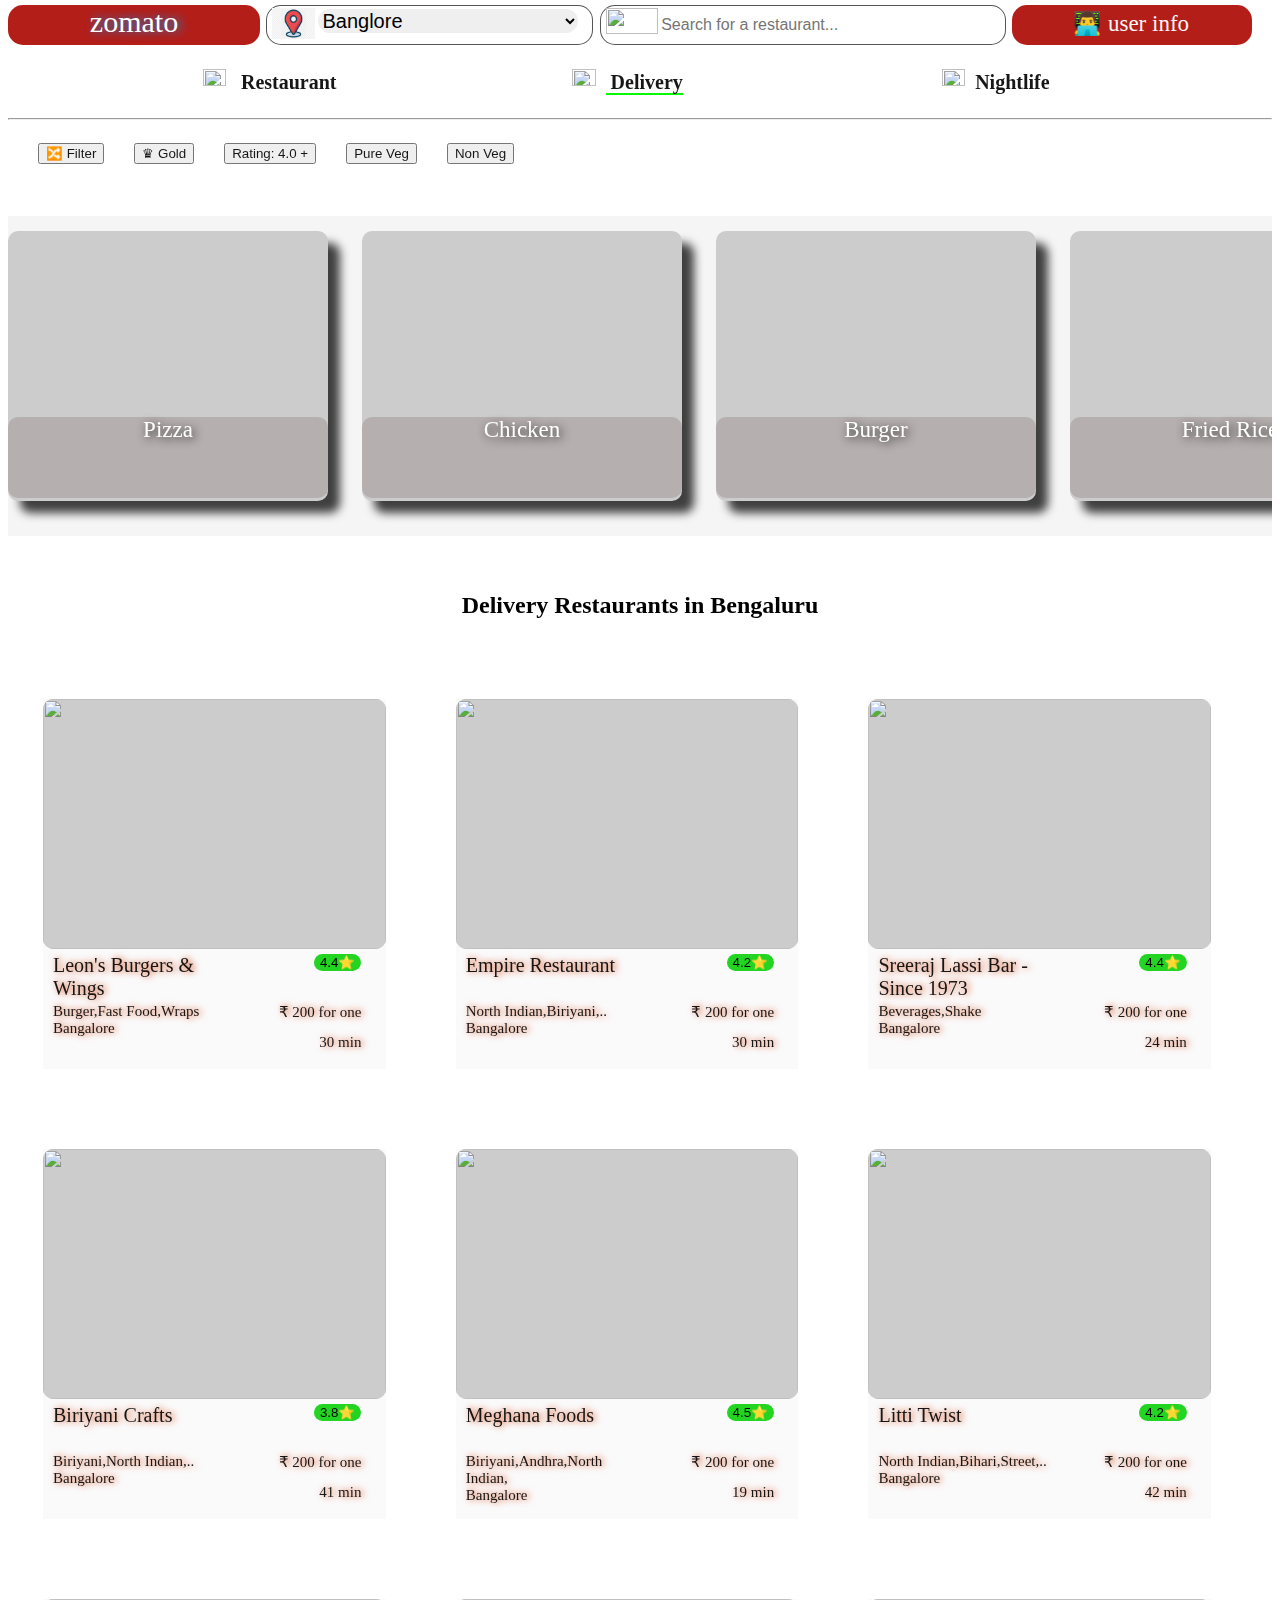
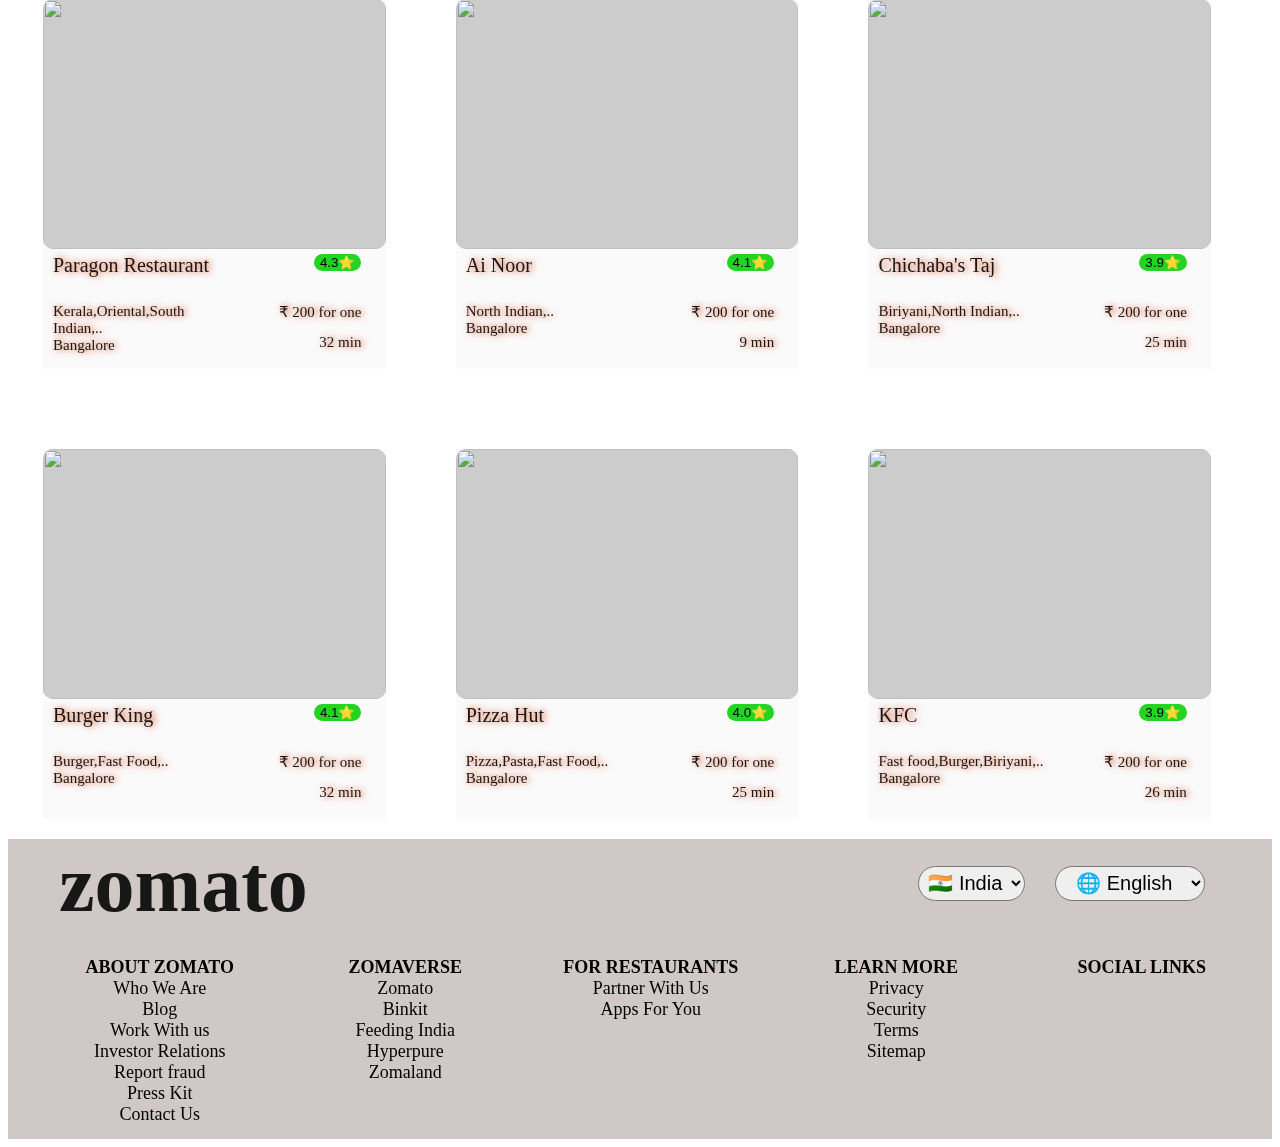
==== commit 64ac54a2: "Add files via upload" ====
--- a/Delivery.html
+++ b/Delivery.html
@@ -1,252 +1,293 @@
+<!DOCTYPE html>
 <html>
     <head>
-        <title>zomato</title>
+        <title>Delivery</title>
         <link rel="stylesheet" href="stylesheet.css">
-             
+        <link rel="stylesheet" href="delivery.css">
+    </head>
+    <body>
+        <div id="main"> 
+            <div id="r1">
+                <div id="c1"> <span style="color:white">  zomato </span></div>
+                <div id="rc1"></div>
+                <div id="c2">
+                   <div id="img"><img src="[data-uri]" height="85%"  width="100%" ></div> 
+                   <div id="cc2"> <select id="locationSelect" class="search-bar1">
+                    <option value="Banglore">Banglore</option>
+                    <option value="Channai">Channai</option>
+                    <option value="Hydrabad">Hydrabad</option>
+                    <option value="Mumbai">Mumbai</option>
+                    <option value="Pune">Pune</option>
+                    <!-- Add more locations as needed -->
+                  </select></div> 
+                </div>
+                <div id="rc1"></div>
+                <div id="c3"><div id="img"   >  <img src="https://encrypted-tbn0.gstatic.com/images?q=tbn:ANd9GcTX6lsqA8ezov8O_Sq4TlEigBaAV6cZnAY38A&usqp=CAU"  height=85% width="100%" ></span><p> </div> <input type="text" id="searchInput" class="search-bar " placeholder="Search for a restaurant..."> </div>
+                <div id="rc1"></div>
+                <div id="c4"> 
+                     <div id="userdetails"><a href="nested.html"> <span style="color:rgb(250, 246, 246) ;" >👨‍💻 user info</span></a > </div>
+                      
+                </div>
+              </div>
+         
+            </div>
+                 
+          
+          <div id="r2"  >
+            <div class="r2space"></div> 
+            <div id="Restaurant"  >  <div id="img" <span style="margin-top: 10px;"> <a  href="Restaurant.html">  <img src="https://b.zmtcdn.com/data/o2_assets/30fa0a844f3ba82073e5f78c65c18b371616149662.png" height="50%" width="100%"> </span>&ensp;</span>  </div> <div id="r2c1"> &ensp;      <b> Restaurant</b>  </a> </div> </div>
+            <div id="Restaurant" > <div id="img"<span style="margin-top: 10px;">   <a  href="Delivery.html">   <img src="https://b.zmtcdn.com/data/o2_assets/246bbd71fbba420d5996452be3024d351616150055.png"  height="50%" width="100%"> </span> </div> <div id="r2c1"> &ensp;<span style="border-bottom:2px solid #06fa06;"> <b>Delivery</b></span></div> </a></div>
+            <div id="Restaurant" > <div id="img"<span style="margin-top: 10px;">   <a  href="Nightlife.html">  <img src="https://b.zmtcdn.com/data/o2_assets/01040767e4943c398e38e3592bb1ba8a1616150142.png"  height="50%" width="100%"></span> </div> <div id="r2c1"> &ensp;<b>Nightlife</b></div> </a></div>
+             
+         
         
-    </head>
-
- <body>
-<div id="main">
-    <div id="r1">
-        <div id="c1"> <span style="color:white">  zomato </span></div>
-        <div id="rc1"></div>
-        <div id="c2">
-           <div id="img"><img src="[data-uri]" height="85%"  width="100%" ></div> 
-           <div id="cc2"> <select id="locationSelect" class="search-bar1">
-            <option value="Banglore">Banglore</option>
-            <option value="Channai">Channai</option>
-            <option value="Hydrabad">Hydrabad</option>
-            <option value="Mumbai">Mumbai</option>
-            <option value="Pune">Pune</option>
-            <!-- Add more locations as needed -->
-          </select></div> 
-        </div>
-        <div id="rc1"></div>
-        <div id="c3"><div id="img"   >  <img src="https://encrypted-tbn0.gstatic.com/images?q=tbn:ANd9GcTX6lsqA8ezov8O_Sq4TlEigBaAV6cZnAY38A&usqp=CAU"  height=85% width="100%" ></span><p> </div> <input type="text" id="searchInput" class="search-bar " placeholder="Search for a restaurant..."> </div>
-        <div id="rc1"></div>
-        <div id="c4"> 
-            <div id="userdetails"><a href="userinfo.html"> <span style="color:rgb(250, 246, 246) ;" >👨‍💻 user info</span></a > </div>
-             
-       </div>
+        </div>
+
     </div>
- 
-
- 
-</div>
- 
-  
-
-<div id="r2"  >
-    <div class="r2space"></div> 
-            <div id="Restaurant"  >  <div id="img" <span style="margin-top: 10px;"> <a  href="Restaurant.html">  <img src="https://b.zmtcdn.com/data/o2_assets/30fa0a844f3ba82073e5f78c65c18b371616149662.png" height="50%" width="100%"> </span>&ensp;</span>  </div> <div id="r2c1"> &ensp;   <span style="border-bottom:2px solid #06fa06;">    <b> Restaurant</b>  </a> </span></div> </div>
-            <div id="Restaurant" > <div id="img"<span style="margin-top: 10px;">   <a  href="Delivery.html">   <img src="https://b.zmtcdn.com/data/o2_assets/246bbd71fbba420d5996452be3024d351616150055.png"  height="50%" width="100%"> </span> </div> <div id="r2c1"> &ensp;  <b>Delivery</b> </div> </a></div>
-            <div id="Restaurant" > <div id="img"<span style="margin-top: 10px;">   <a  href="Nightlife.html">  <img src="https://b.zmtcdn.com/data/o2_assets/01040767e4943c398e38e3592bb1ba8a1616150142.png"  height="50%" width="100%"></span> </div> <div id="r2c1"> &ensp;<b>Nightlife</b></div> </a></div>
-             
-         
- 
-
-</div>
-
-
-<div class="container"  >
-    <div class="restaurant" id="imgresto1"> 
-        <div id="restoimg"></div>
-        <div id="restodetails">Restaurant</div>
+
+    <hr/>
+    
+    <div class="buttons">
+        <div class="bt"> <button> <span style="height: 100%;" >  <a  href="login_page.html">  🔀 Filter</button> </a>  </span> </div>
+              
+        <div class="bt"   > <button> <span style="height: 100%;" >    <a  href="login_page.html">  ♛ Gold</button></a > </span> </div>
+             
+        <div class="bt"  ><button>  <span style="height: 100%;" >  <a  href="login_page.html"> Rating: 4.0 +</button></a> </span>  </div>
+               
+        <div class="bt"  ><button>  <span style="height: 100%;" >  <a  href="login_page.html">Pure Veg</button></a> </span>  </div>
+             
+        <div class="bt"  ><button> <span style="height: 100%;" >  <a  href="login_page.html"> Non Veg</button></a> </span>  </div>
+             
+         
     </div>
-    <div class="restaurant" id="imgresto2"> 
-        <div id="restoimg"></div>
-        <div id="restodetails">Restaurant</div>
-    </div>
-    <div class="restaurant" id="imgresto3"> 
-        <div id="restoimg"></div>
-        <div id="restodetails">Restaurant</div>
-    </div>
-    <div class="restaurant" id="imgresto4"> 
-        <div id="restoimg"></div>
-        <div id="restodetails">Restaurant</div>
-    </div>
-    <div class="restaurant" id="imgresto5"> 
-        <div id="restoimg"></div>
-        <div id="restodetails">Restaurant</div>
-    </div>
-    <div class="restaurant" id="imgresto6"> 
-        <div id="restoimg"></div>
-        <div id="restodetails">Restaurant</div>
-    </div>
-    <div class="restaurant" id="imgresto7"> 
-        <div id="restoimg"></div>
-        <div id="restodetails">Restaurant</div>
-    </div>
-    <div class="restaurant" id="imgresto8"> 
-        <div id="restoimg"></div>
-        <div id="restodetails">Restaurant</div>
-    </div>
-  </div>
-
-
-   
-  <div class="buttons">
-    <div class="bt"> <button> <span style="height: 100%;" >  <a  href="login_page.html">  🔀 Filter</button> </a>  </span> </div>
-          
-    <div class="bt"   > <button> <span style="height: 100%;" >    <a  href="login_page.html">  ♛ Gold</button></a > </span> </div>
-         
-    <div class="bt"  ><button>  <span style="height: 100%;" >  <a  href="login_page.html"> Rating: 4.0 +</button></a> </span>  </div>
-           
-    <div class="bt"  ><button>  <span style="height: 100%;" >  <a  href="login_page.html"> Outdoor Seating</button></a> </span>  </div>
-         
-    <div class="bt"  ><button> <span style="height: 100%;" >  <a  href="login_page.html"> Serves Alcohol</button></a> </span>  </div>
-         
-    <div class="bt" ><button> <span style="height: 100%;" >  <a  href="login_page.html"> Open Now</button></a> </span>  </div>  
-</div>
-<br/>
-
-<div class="off"> </div>
-  
-<!--top restaurant--> 
-<div class="r4" align="center">
     <br/>
-    <h3  id="h1" >Trending dining restaurants in Bengaluru</span></h3>
-    <div class="r4c1" id="r4img1" >
-        <div id="restoimg"></div>
-        <div id="restodetails">
-             <div id="detail">
-                <div id="name">The Beir Library</div>
-                <div id="rating"><button class="imgbt" > 4.5⭐</button> &ensp;<button class="imgbt"> 5 km</button></div>
-            </div>
-            <div id="details2">
-                <div id="addres">Kormangla 6<sup>th</sup> Block<br/> Banglore</div>
-            <div id="price">&#8377 1,800 for two</div>
-            <div id="status">Timing 1pm-11pm</div>
-            </div> 
-        </div>  
-   
-    </div>
-    <div class="r4c1" id="r4img2" >
-        <div id="restoimg"></div>
-        <div id="restodetails">
-             <div id="detail">
-                <div id="name">Terrace By House of &ensp; Commons</div>
-                <div id="rating"><button class="imgbt" > 4.6⭐</button> &ensp;<button class="imgbt"> 7 km </button></div>
-            </div>
-            <div id="details2">
-                <div id="addres" > JP Nagar   Banglore</div>
-            <div id="price">&#8377 2,000 for two</div>
-            <div id="status">Timing 1pm-12am</div>
-            </div> 
-        </div>  
-    </div>
-    <div class="r4c1" id="r4img3" >
-        <div id="restoimg"></div>
-        <div id="restodetails">
-             <div id="detail">
-                <div id="name">Pangeo</div>
-                <div id="rating"><button class="imgbt" > 4.5⭐</button> &ensp;<button class="imgbt"> 2.5 km</button></div>
-            </div>
-            <div id="details2">
-                <div id="addres">Forum Rex Walk,<br/> Banglore</div>
-            <div id="price">&#8377 3,500 for two</div>
-            <div id="status">Timing 1pm-11:30pm</div>
-            </div> 
-        </div>  
-   
-    </div>
+
+
+    <div class="Dcontainer"  >
+        <div class="Drestaurant" id="Inspiration-img1"> 
+            <div id="restoimg"></div>
+            <div id="restodetails1">    Pizza </div>
+        </div>
+        <div class="Drestaurant" id="Inspiration-img2"> 
+            <div id="restoimg"></div>
+            <div id="restodetails1"> Chicken </div>
+        </div>
+        <div class="Drestaurant" id="Inspiration-img3"> 
+            <div id="restoimg"></div>
+            <div id="restodetails1"> Burger </div>
+        </div>
+        <div class="Drestaurant" id="Inspiration-img4"> 
+            <div id="restoimg"></div>
+            <div id="restodetails1"> Fried Rice </div>
+        </div>
+        <div class="Drestaurant" id="Inspiration-img5"> 
+            <div id="restoimg"></div>
+            <div id="restodetails1"> Thali </div>
+        </div>
+        <div class="Drestaurant" id="Inspiration-img6"> 
+            <div id="restoimg"></div>
+            <div id="restodetails1"> Dosa </div>
+        </div>
+        <div class="Drestaurant" id="Inspiration-img7"> 
+            <div id="restoimg"></div>
+            <div id="restodetails1"> Cake </div>
+        </div>
+        <div class="restaurant" id="Inspiration-img8"> 
+            <div id="restoimg"></div>
+            <div id="restodetails1"> North Indian </div>
+        </div>
+      </div>
+      <br/>
+      <br/>
+     <h2 align="center">Delivery Restaurants in Bengaluru</h2>
+      <section> <div class="resto">
+        <div class= "details">
+            <div class="restopohto"><img src="https://b.zmtcdn.com/data/pictures/chains/1/60551/60afc26a8d420799fc8bc7e27c968951_o2_featured_v2.jpg?output-format=webp" height="100%" width="100%"></div>
+            <div id="restodetailsd">
+                <div id="detail">
+                   <div id="name">Leon's Burgers & Wings</div>
+                   <div id="rating"><button class="imgbt" > 4.4⭐</button>  </div>
+               </div>
+               <div id="details2">
+                   <div id="addres">Burger,Fast Food,Wraps <br/> Bangalore</div>
+               <div id="price">&#8377 200 for one</div>
+               <div id="status"  >30 min</div>
+               </div>
+            </div>
+        </div> 
+
+
+        <div class= "details">
+            <div class="restopohto"><img src="https://b.zmtcdn.com/data/pictures/chains/1/50471/6fa39637442e85efb64a5c0db7b31b7f_o2_featured_v2.jpg?output-format=webp" height="100%" width="100%"></div>
+            <div id="restodetailsd">
+                <div id="detail">
+                   <div id="name">Empire Restaurant</div>
+                   <div id="rating"><button class="imgbt" > 4.2⭐</button> </div>
+               </div>
+               <div id="details2">
+                   <div id="addres"> North Indian,Biriyani,.. <br/> Bangalore</div>
+               <div id="price">&#8377 200 for one</div>
+               <div id="status">30 min</div>
+               </div>
+            </div>
+        </div> 
+
+        <div class= "details">
+            <div class="restopohto"><img src="https://b.zmtcdn.com/data/pictures/chains/2/53762/10fbea584a3f287b5999dabf63ceeb03_o2_featured_v2.jpg?output-format=webp" height="100%" width="100%"></div>
+            <div id="restodetailsd">
+                <div id="detail">
+                   <div id="name">Sreeraj Lassi Bar - Since 1973</div>
+                   <div id="rating"><button class="imgbt" > 4.4⭐</button> </div>
+               </div>
+               <div id="details2">
+                   <div id="addres">Beverages,Shake  <br/> Bangalore</div>
+               <div id="price">&#8377 200 for one</div>
+               <div id="status"   >24 min</div>
+               </div>
+            </div>
+        </div> 
+
+        <div class= "details">
+            <div class="restopohto"><img src="https://b.zmtcdn.com/data/pictures/5/19270265/4c96e96c2c5d72dec5341f2b7aaad055_o2_featured_v2.jpg?output-format=webp" height="100%" width="100%"></div>
+            <div id="restodetailsd">
+                <div id="detail">
+                   <div id="name"> Biriyani Crafts</div>
+                   <div id="rating"><button class="imgbt" > 3.8⭐</button>  </div>
+               </div>
+               <div id="details2">
+                   <div id="addres"> Biriyani,North Indian,..<br/> Bangalore</div>
+               <div id="price">&#8377 200 for one</div>
+               <div id="status"  >41 min </div>
+               </div>
+            </div>
+        </div> 
+
+        <div class= "details">
+            <div class="restopohto"><img src="https://b.zmtcdn.com/data/pictures/chains/1/50691/92d9b4053ef0965120828b4fa4eecc3b_o2_featured_v2.jpg?output-format=webp" height="100%" width="100%"></div>
+            <div id="restodetailsd">
+                <div id="detail">
+                   <div id="name"> Meghana Foods</div>
+                   <div id="rating"><button class="imgbt" > 4.5⭐</button>  </div>
+               </div>
+               <div id="details2">
+                   <div id="addres"> Biriyani,Andhra,North Indian,<br/> Bangalore</div>
+               <div id="price">&#8377 200 for one</div>
+               <div id="status"   >19 min </div>
+               </div>
+            </div>
+        </div> 
+
+        <div class= "details">
+            <div class="restopohto"><img src="https://b.zmtcdn.com/data/pictures/1/58871/3ae343d3dfe16819176c285b6c5ec3e9_o2_featured_v2.jpg?output-format=webp" height="100%" width="100%"></div>
+            <div id="restodetailsd">
+                <div id="detail">
+                   <div id="name"> Litti Twist</div>
+                   <div id="rating"><button class="imgbt" > 4.2⭐</button>  </div>
+               </div>
+               <div id="details2">
+                   <div id="addres"> North Indian,Bihari,Street,..<br/> Bangalore</div>
+               <div id="price">&#8377 200 for one</div>
+               <div id="status" > 42 min</div>
+               </div>
+            </div>
+        </div> 
+
+        <div class= "details">
+            <div class="restopohto"><img src="https://b.zmtcdn.com/data/pictures/chains/2/20801352/d9ca2f91b24d9bcd1058ffc849568cbf_o2_featured_v2.jpg?output-format=webp" height="100%" width="100%"></div>
+            <div id="restodetailsd">
+                <div id="detail">
+                   <div id="name">Paragon Restaurant   </div>
+                   <div id="rating"><button class="imgbt" > 4.3⭐</button>  </div>
+               </div>
+               <div id="details2">
+                   <div id="addres"> Kerala,Oriental,South Indian,..<br/> Bangalore</div>
+               <div id="price">&#8377 200 for one</div>
+               <div id="status"  > 32 min</div>
+               </div>
+            </div>
+        </div> 
+
+        <div class= "details">
+            <div class="restopohto"><img src="https://b.zmtcdn.com/data/pictures/0/54360/d899d7a0004f048709f38be688444d24_o2_featured_v2.jpg?output-format=webp" height="100%" width="100%"></div>
+            <div id="restodetailsd">
+                <div id="detail">
+                   <div id="name">Ai Noor </div>
+                   <div id="rating"><button class="imgbt" > 4.1⭐</button>  </div>
+               </div>
+               <div id="details2">
+                   <div id="addres">North Indian,.. <br/> Bangalore</div>
+               <div id="price">&#8377 200 for one</div>
+               <div id="status"> 9 min </div>
+               </div>
+            </div>
+        </div> 
+
+        <div class= "details">
+            <div class="restopohto"><img src="https://b.zmtcdn.com/data/pictures/chains/3/53813/f6c75bba15b2e4d96fe79e25918c00c9_o2_featured_v2.jpg?output-format=webp" height="100%" width="100%"></div>
+            <div id="restodetailsd">
+                <div id="detail">
+                   <div id="name">Chichaba's Taj </div>
+                   <div id="rating"><button class="imgbt" > 3.9⭐</button>  </div>
+               </div>
+               <div id="details2">
+                   <div id="addres">Biriyani,North Indian,.. <br/> Bangalore</div>
+               <div id="price">&#8377 200 for one</div>
+               <div id="status">25 min</div>
+               </div>
+            </div>
+        </div> 
+
+        <div class= "details">
+            <div class="restopohto"><img src="https://b.zmtcdn.com/data/pictures/chains/5/61555/8c49ba335683507ba6ddee2dc84966e8_o2_featured_v2.jpg" height="100%" width="100%"></div>
+            <div id="restodetailsd">
+                <div id="detail">
+                   <div id="name"> Burger King</div>
+                   <div id="rating"><button class="imgbt" > 4.1⭐</button>  </div>
+               </div>
+               <div id="details2">
+                   <div id="addres">Burger,Fast Food,.. <br/> Bangalore</div>
+               <div id="price">&#8377 200 for one</div>
+               <div id="status" >32 min </div>
+               </div>
+            </div>
+        </div> 
+
+        <div class= "details">
+            <div class="restopohto"><img src="https://b.zmtcdn.com/data/pictures/chains/8/51418/e81f66522df2f3dbc3c9d0aa3ce0756d_o2_featured_v2.jpg" height="100%" width="100%"></div>
+            <div id="restodetailsd">
+                <div id="detail">
+                   <div id="name"> Pizza Hut</div>
+                   <div id="rating"><button class="imgbt" > 4.0⭐</button>  </div>
+               </div>
+               <div id="details2">
+                   <div id="addres"> Pizza,Pasta,Fast Food,..<br/> Bangalore</div>
+               <div id="price">&#8377 200 for one </div>
+               <div id="status">  25 min</div>
+               </div>
+            </div>
+        </div> 
+
+        <div class= "details">
+            <div class="restopohto"><img src="https://b.zmtcdn.com/data/pictures/chains/4/50574/9eca40de5c4c2a3a19bf039881979272_o2_featured_v2.jpg" height="100%" width="100%"></div>
+            <div id="restodetailsd">
+                <div id="detail">
+                   <div id="name"> KFC</div>
+                   <div id="rating"><button class="imgbt" >  3.9⭐</button>  </div>
+               </div>
+               <div id="details2">
+                   <div id="addres"> Fast food,Burger,Biriyani,..<br/> Bangalore</div>
+               <div id="price">&#8377 200 for  one</div>
+               <div id="status"> 26 min </div>
+               </div>
+            </div>
+        </div> 
+
     
-    <div class="r4c1" id="r4img4" >
-        <div id="restoimg"></div>
-        <div id="restodetails">
-             <div id="detail">
-                <div id="name">ShakesBierre</div>
-                <div id="rating"><button class="imgbt" > 4.4⭐</button> &ensp;<button class="imgbt"> 1.5 km</button></div>
-            </div>
-            <div id="details2">
-                <div id="addres">Eva Mall, Brigade Road,<br/> Banglore</div>
-            <div id="price">&#8377 1,900 for two</div>
-            <div id="status">Timing 11pm-12am</div>
-            </div> 
-        </div>  
-   
-    </div>
-    <div class="r4c1" id="r4img5" >
-        <div id="restoimg"></div>
-        <div id="restodetails">
-             <div id="detail">
-                <div id="name">Magique</div>
-                <div id="rating"><button class="imgbt" > 3.9⭐</button> &ensp;<button class="imgbt"> 5.2 km</button></div>
-            </div>
-            <div id="details2">
-                <div id="addres">Kormangla 6<sup>th</sup> Block<br/> Banglore</div>
-            <div id="price">&#8377 1,700 for two</div>
-            <div id="status">Timing 12pm-11pm</div>
-            </div> 
-        </div>  
-   
-    </div>
-    <div class="r4c1" id="r4img6" >
-        <div id="restoimg"></div>
-        <div id="restodetails">
-             <div id="detail">
-                <div id="name">Maffei Kitchen</div>
-                <div id="rating"><button class="imgbt" > 4.1⭐</button> &ensp;<button class="imgbt"> 5 km</button></div>
-            </div>
-            <div id="details2">
-                <div id="addres">Kormangla 6<sup>th</sup> Block<br/> Banglore</div>
-            <div id="price">&#8377 1,800 for two</div>
-            <div id="status">Timing 11:30pm-12am</div>
-            </div> 
-        </div>  
-   
-    </div>
-    <div class="r4c1" id="r4img7" >
-        <div id="restoimg"></div>
-        <div id="restodetails">
-             <div id="detail">
-                <div id="name">Jook Taproom</div>
-                <div id="rating"><button class="imgbt" > 4.4⭐</button> &ensp;<button class="imgbt"> 9 km</button></div>
-            </div>
-            <div id="details2">
-                <div id="addres">Indiranagar <br/> Bangalore</div>
-            <div id="price">&#8377 1,600 for two</div>
-            <div id="status1"  >Timing 12pm-11pm</div>
-            </div> 
-        </div>    
-   
-    </div>
-    <div class="r4c1" id="r4img8" >
-        <div id="restoimg"></div>
-        <div id="restodetails">
-             <div id="detail">
-                <div id="name">Ola</div>
-                <div id="rating"><button class="imgbt" > 4.1⭐</button> &ensp;<button class="imgbt"> 13 km</button></div>
-            </div>
-            <div id="details2">
-                <div id="addres">Hennur <br/> Bangalore</div>
-            <div id="price">&#8377 2,500 for two</div>
-            <div id="status">Timing 12pm-11pm</div>
-            </div> 
-        </div>  
-   
-    </div>
-    <div class="r4c1" id="r4img9" >
-        <div id="restoimg"></div>
-        <div id="restodetails">
-             <div id="detail">
-                <div id="name">Ouro</div>
-                <div id="rating"><button class="imgbt" > NEW</button> &ensp;<button class="imgbt"> 9 km</button></div>
-            </div>
-            <div id="details2">
-                <div id="addres">Forum Rex Walk <br/> Bangalore</div>
-            <div id="price">&#8377 3,000 for two</div>
-            <div id="status">Timing 12:30pm-11pm</div>
-            </div> 
-        </div> 
-   
-    </div>
-
-</div 
-
- 
-   <div class="r5"> 
+    
+      </div>
+     </section>
+
+     <div class="r5"> 
         <div class="r5r1">
          <div class="zomato"><b>zomato</b> </div>
          <div id="zomatobt"> 
@@ -333,11 +374,6 @@
         <div id="r5col">
              <ul type="none">
                 <li><b>SOCIAL  LINKS</b></li>
-                <li> <a href="https://www.facebook.com/zomato">ⓕ</a> <a href="https://www.youtube.com/zomato">▶️</a>    <a href="https://twitter.com/zomato">🐤</a></li>
-                <li> &ensp; </li>
-                <li><a href="https://www.zomato.com/mobile"><img src="https://b.zmtcdn.com/data/webuikit/23e930757c3df49840c482a8638bf5c31556001144.png" height="20%" width="50%"></a> </li>
-                <li> &ensp;</li>
-                <li><a href="https://www.zomato.com/mobile"><img src="https://b.zmtcdn.com/data/webuikit/9f0c85a5e33adb783fa0aef667075f9e1556003622.png" height="20%" width="50%" ></a></li>
              </ul>
              
         </div>
@@ -345,6 +381,7 @@
  
         
       </div>
-</div>
-</body>
-</html> 
+    </div>
+     </footer>
+   </body>
+</html>   --- a/delivery.css
+++ b/delivery.css
@@ -0,0 +1,129 @@
+ 
+.Dcontainer {
+    height: 320px;
+    
+width: 1264px;
+
+overflow-x: auto;
+white-space: nowrap;
+
+background-color: #f5f5f5;
+}
+.Drestaurant {
+display: inline-block;
+width:320px;
+height:270px;
+box-shadow: 12px 12px 10px rgba(0, 0, 0, 0.747); 
+background-color: #ccc;
+margin-right: 30px;
+margin-top: 15px;
+border-radius: 10px;
+overflow: hidden;
+cursor: pointer;
+transition: transform 0.3s ease;
+}
+#Inspiration-img1{
+     
+    background-image: url(https://b.zmtcdn.com/data/o2_assets/d0bd7c9405ac87f6aa65e31fe55800941632716575.png);
+    background-size: fixed;  
+                
+    
+}
+
+#Inspiration-img2 {
+     
+    background-image: url(https://b.zmtcdn.com/data/dish_images/197987b7ebcd1ee08f8c25ea4e77e20f1634731334.png );
+    background-size: cover;
+    
+}
+
+#Inspiration-img3 {
+     
+    background-image: url(https://b.zmtcdn.com/data/dish_images/ccb7dc2ba2b054419f805da7f05704471634886169.png );
+    background-size: cover;
+    
+}
+#Inspiration-img4 {
+     
+    background-image: url(https://b.zmtcdn.com/data/o2_assets/e444ade83eb22360b6ca79e6e777955f1632716661.png );
+    background-size: cover;
+    
+}
+#Inspiration-img5 {
+     
+    background-image: url(https://b.zmtcdn.com/data/o2_assets/52eb9796bb9bcf0eba64c643349e97211634401116.png );
+    background-size: fixed;
+    
+}
+#Inspiration-img6 {
+     
+    background-image: url(https://b.zmtcdn.com/data/o2_assets/8dc39742916ddc369ebeb91928391b931632716660.png );
+    background-size: cover;
+    
+}
+#Inspiration-img7 {
+     
+    background-image: url(https://b.zmtcdn.com/data/dish_images/d5ab931c8c239271de45e1c159af94311634805744.png );
+    background-size: cover;
+    
+}
+#Inspiration-img8 {
+     
+    background-image: url(https://b.zmtcdn.com/data/o2_assets/019409fe8f838312214d9211be010ef31678798444.jpeg );
+    background-size: cover;
+    
+}
+
+
+
+
+
+
+.resto{
+    height: 1800px;
+    width: 1260px;
+}
+
+.details{
+    height:370px;
+    width: 27.2%;
+    float: left;
+    margin-top:60px;
+    margin-bottom: 20px;
+    margin-left: 35px;
+    margin-right:35px;
+    background-color: rgba(248, 248, 250, 0.774);
+}
+.restopohto{
+    
+    height: 250px;
+    overflow: hidden;
+    background-color: #ccc;
+    border-radius: 10px;
+}    
+.restoname{
+    height:120px ;
+    width: 100%;
+}
+
+
+
+#restodetailsd{
+    height:110px;
+    color: rgba(12, 11, 11, 0.945);
+    font-size: 15px;
+    text-shadow: 2px 0px 7px #cf420b; 
+      
+     
+    border-radius: 10px;
+    background-color: rgba(136, 115, 115, 0);
+}
+ 
+.details:hover{
+    border-radius: 10px;
+    background: #6159594d;
+    transform: scale(1.1);
+    box-shadow:4px 4px 5px #1817179a;
+    
+}
+ 
